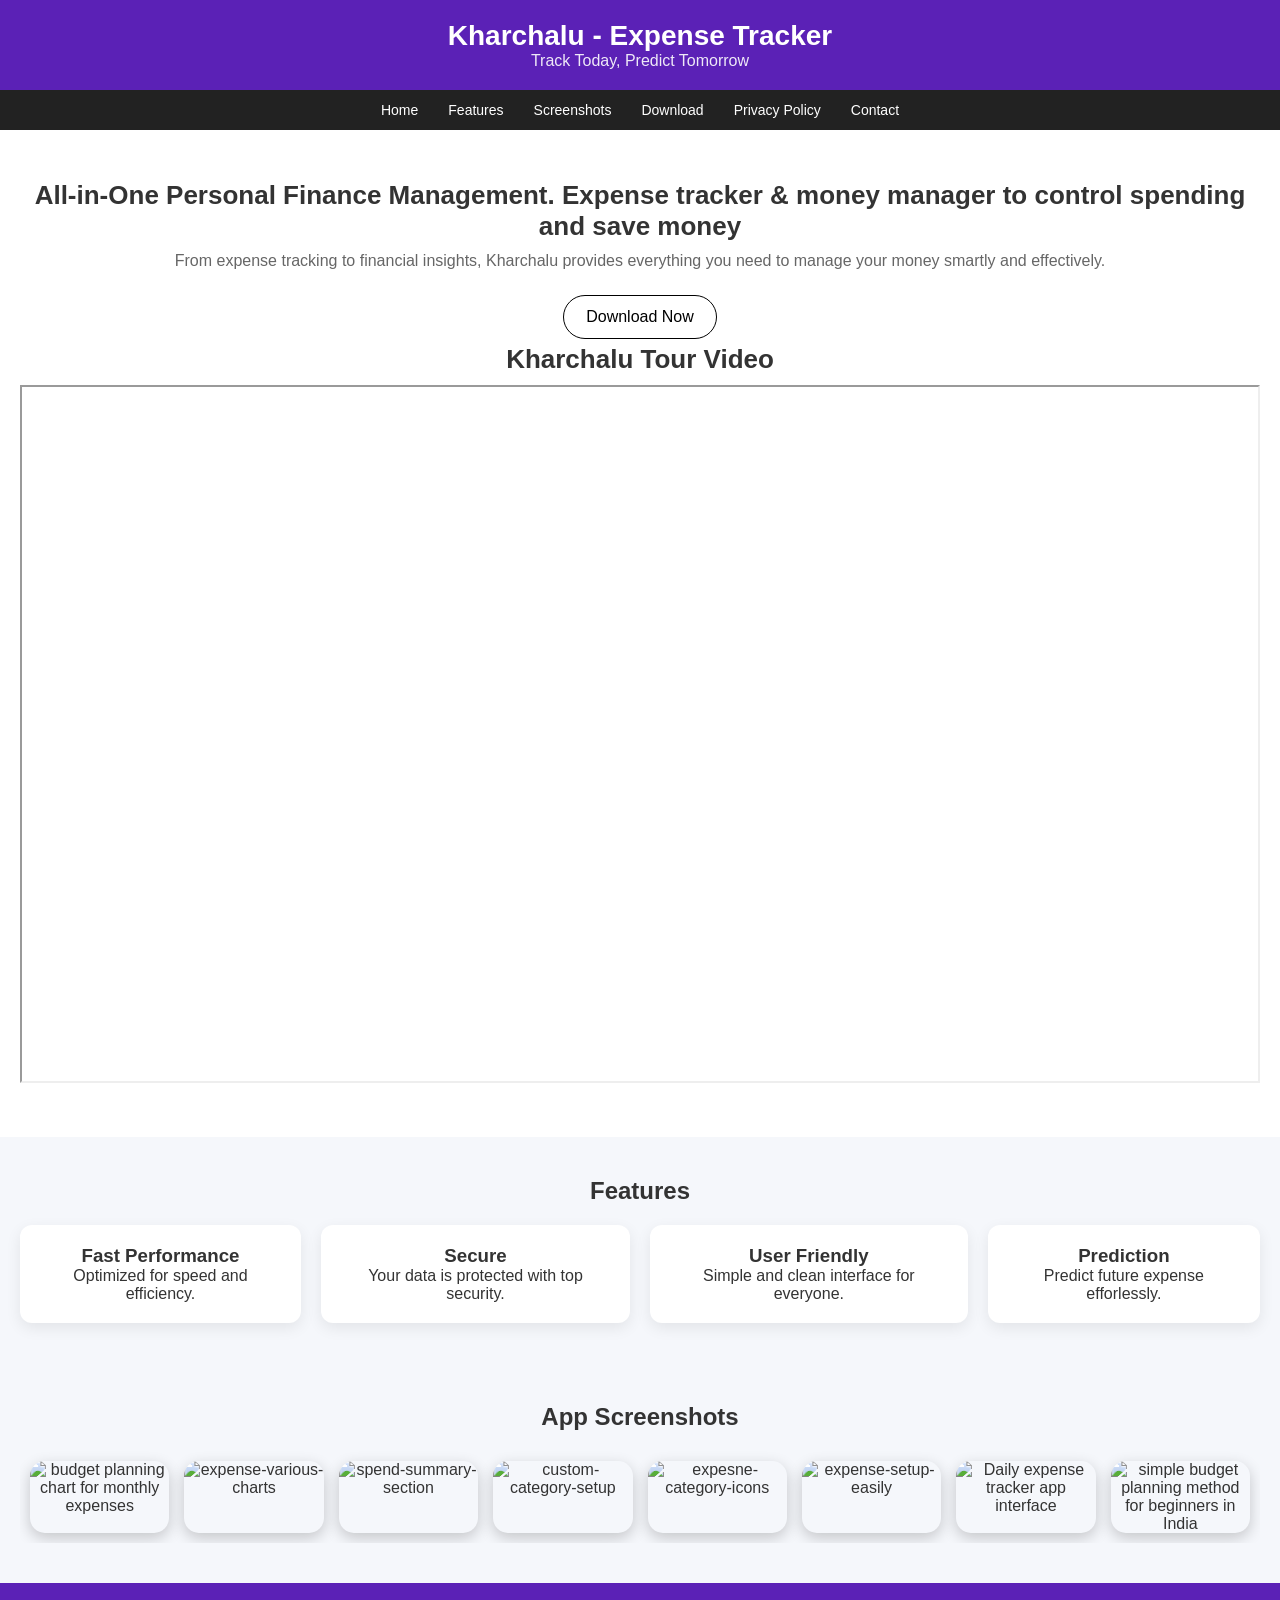
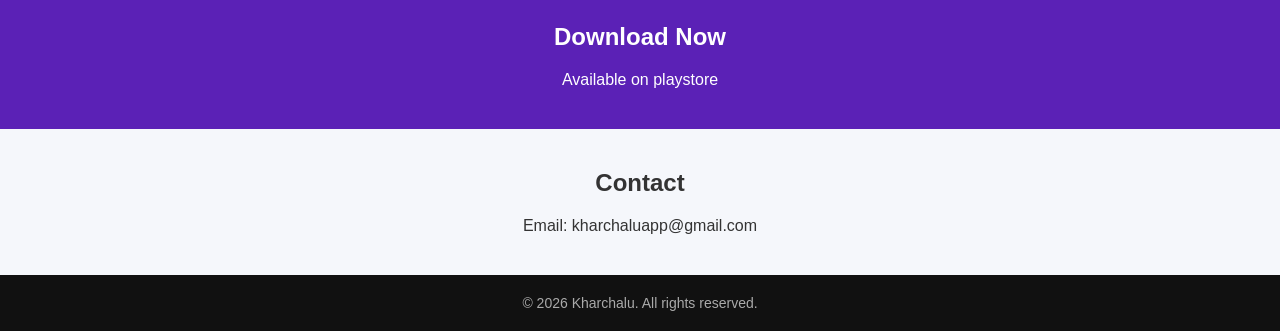
==== index.html @ febc39ee "Youtube video changed" ====
<!DOCTYPE html>
<html lang="en">
<head>
<meta charset="UTF-8">
<meta name="viewport" content="width=device-width, initial-scale=1.0">
<title>Kharchalu - Expense Tracker</title>
<link rel="canonical" href="https://www.kharchalu.com/" />
<base href="https://www.kharchalu.com/">
<link rel="icon" href="app-logo.png" type="image/png">
<meta name="keywords" content="expense tracker, kharchalu, smart expense intelligence, expense tracker, spending app, budgeting app, expense manager, best expense tracker app, money manager, ai expense tracker, income and expense tracker, simple expense tracker, expense tracker with charts, UPI expense tracker, money tracker, kharch, kharchalu, khatabook, student expense tracker, expense tracker free, best expense tracker, finance app, budget app free, money management app, daily spending app, Wallet, Money Manager, Spendee, smart expense tracker, Monefy, wallet app money manager, easy expense tracker, fast expense tracker, simple money manager, expense, money, my money, expense tracker with budget planner, money manager with bill reminder, expense tracker with savings goals, budget planner with expense tracker, expense tracker with export to excel, money tracker with graphs, expense tracker with categories and charts, Indian expense tracker, rupee expense tracker, money manager India, daily kharcha app, khata book expense tracker, udhar account app, हिसाब किताब app, खर्चा ट्रैकर, paisa track karne wala app, minimal expense tracker, lightweight expense tracker, no login expense tracker, expense tracker without ads, open source expense tracker, pocket money tracker, college expense tracker, household expense tracker, family budget planner, home expense manager, business expense tracker, work expense tracker, travel expense tracker, save money app, control spending app, stop overspending, financial planning app, smart budgeting app, money saving app, Track daily expenses, save money easily with charts & reports, budget planner, budget reports, budget charts, save money, expense note, expense daily records, expense tracking, kharcha book, kharcha game, kharcha, kharcha app, paisa, best expense tracker app in India, best expense calculator, best calculator, your personal expense calculator, expense calculator, kharchalu, Kharchalu - Expense Tracker">
<meta name="description" content="Kharchalu helps you track, analyze, and manage your daily expenses easily. Take control of your finances today. Expense Calculator: Kharchalu, Kharchalu - Expense Tracker. Expense tracker & money manager to control spending and save money">
<meta property="og:image" content="https://www.kharchalu.com/app-logo.png">
<style>
* {
    margin: 0;
    padding: 0;
    box-sizing: border-box;
}

body {
    font-family: 'Segoe UI', sans-serif;
    background: #f5f7fb;
    color: #333;
}

/* Header */
header {
    background: #5B21B6;
    color: white;
    padding: 20px;
    text-align: center;
}

header h1 {
    font-size: 28px;
}

header p {
    opacity: 0.9;
}

/* Navbar */
nav {
    display: flex;
    justify-content: center;
    background: #222;
    flex-wrap: wrap;
}

nav a {
    color: white;
    padding: 12px 15px;
    text-decoration: none;
    font-size: 14px;
}

nav a:hover {
    background: #444;
}

/* Hero */
.hero {
    text-align: center;
    padding: 50px 20px;
    background: white;
}

.hero h2 {
    font-size: 26px;
    margin-bottom: 10px;
}

.hero p {
    color: #666;
    margin-bottom: 20px;
}

/* Buttons */
.btn {
    display: inline-block;
    padding: 12px 22px;
    margin: 5px;
    border-radius: 30px;
    text-decoration: none;
    color: black;
    background: transparent;
    border: 1.5px solid black;
    transition: 0.3s;
}

.btn:hover {
    background: aliceblue;
}

/* Sections */
.section {
    padding: 40px 20px;
    text-align: center;
}

.section h2 {
    margin-bottom: 20px;
}

/* Features */
.features {
    display: flex;
    flex-direction: column;
    gap: 20px;
}

.card {
    background: white;
    padding: 20px;
    border-radius: 12px;
    box-shadow: 0 5px 15px rgba(0,0,0,0.08);
}

/* Screenshots */
.screenshots {
    display: flex;
    gap: 15px;
    overflow-x: auto;
    padding: 10px;
}

.screenshots img {
    width: 220px;
    border-radius: 15px;
    box-shadow: 0 5px 15px rgba(0,0,0,0.2);
    transition: 0.3s;
}

.screenshots img:hover {
    transform: scale(1.05);
}

/* Download */
.download {
    background: #5B21B6;
    color: white;
}

/* Footer */
footer {
    background: #111;
    color: #aaa;
    text-align: center;
    padding: 20px;
    font-size: 14px;
}

/* Desktop */
@media(min-width: 768px) {
    .features {
        flex-direction: row;
    }
}
.video-container {
  position: relative;
  width: 100%;
  max-width: 100%;
  padding-bottom: 56.25%; /* 16:9 ratio */
  height: 0;
}

.video-container iframe {
  position: absolute;
  top: 0;
  left: 0;
  width: 100%;
  height: 100%;
  border: 0;
}
</style>
<script type="application/ld+json">
{
  "@context": "https://schema.org",
  "@type": "Person",
  "name": "Akriti Mishra",
  "url": "https://www.kharchalu.com",
  "logo": "https://www.kharchalu.com/app-logo.png"
}
</script>
<script type="application/ld+json">
{
  "@context": "https://schema.org",
  "@type": "VideoObject",
  "name": "How to Save Money Fast | Kharchalu App Guide",
  "description": "Learn how to manage your expenses and save money using Kharchalu app.",
  "thumbnailUrl": "https://i9.ytimg.com/vi_webp/_-TFZR-sWYk/mqdefault.webp?v=69c50e07&sqp=CLTf3s4G&rs=AOn4CLBvzkzIb4UHjovWVKwNW0ad9ydotA",
  "uploadDate": "2026-04-01",
  "contentUrl": "https://www.youtube.com/watch?v=_-TFZR-sWYk",
  "embedUrl": "https://www.youtube.com/embed/_-TFZR-sWYk"
}
</script>
</head>

<body>

<header>
    <h1>Kharchalu - Expense Tracker</h1>
    <p>Track Today, Predict Tomorrow</p>
</header>

<nav>
    <a href="https://www.kharchalu.com/#home">Home</a>
    <a href="https://www.kharchalu.com/#features">Features</a>
    <a href="https://www.kharchalu.com/#screenshots">Screenshots</a>
    <a href="https://play.google.com/store/search?q=io.com.kharchalu&c=apps&hl=en_IN">Download</a>
    <a href="https://www.kharchalu.com/privacy-policy">Privacy Policy</a>
    <a href="https://www.kharchalu.com/#contact">Contact</a>
</nav>

<section class="hero" id="home">
    <h2>All-in-One Personal Finance Management. Expense tracker & money manager to control spending and save money</h2>
    <p>From expense tracking to financial insights, Kharchalu provides everything you need to manage your money smartly and effectively.</p>
    <a href="https://play.google.com/store/search?q=io.com.kharchalu&c=apps&hl=en_IN" class="btn">Download Now</a>
    <h2>Kharchalu Tour Video </h2>
    <iframe loading="lazy" style="width:100%; aspect-ratio:16/9;"
    src="https://www.youtube.com/embed/BgpAO926vms"
    title="Save Money Fast | Expense Tracker App"
    allowfullscreen></iframe>
</section>

<section class="section" id="features">
    <h2>Features</h2>
    <div class="features">
        <div class="card">
            <h3>Fast Performance</h3>
            <p>Optimized for speed and efficiency.</p>
        </div>
        <div class="card">
            <h3>Secure</h3>
            <p>Your data is protected with top security.</p>
        </div>
        <div class="card">
            <h3>User Friendly</h3>
            <p>Simple and clean interface for everyone.</p>
        </div>
         <div class="card">
            <h3>Prediction</h3>
            <p>Predict future expense efforlessly.</p>
        </div>
    </div>
</section>

<section class="section" id="screenshots">
    <h2>App Screenshots</h2>
    <div class="screenshots">
        <img src="budget-planning-chart-for-monthly-expenses.png" alt="budget planning chart for monthly expenses">
        <img src="expense-various-charts.png" alt="expense-various-charts">
        <img src="spend-summary-section.png" alt="spend-summary-section">
        <img src="custom-category-setup.png" alt="custom-category-setup">
        <img src="expesne-category-icons.png" alt="expesne-category-icons">
        <img src="expense-setup-easily.png" alt="expense-setup-easily">
        <img src="Daily-expense-tracker-app-interface.png" alt="Daily expense tracker app interface">
        <img src="simple-budget-planning-method-for-beginners-in-India.png" alt="simple budget planning method for beginners in India">
    </div>
</section>
<section class="section download" id="download">
    <h2>Download Now</h2>
    <p>Available on playstore</p>
    
</section>

<section class="section" id="contact">
    <h2>Contact</h2>
    <p>Email: kharchaluapp@gmail.com</p>
</section>

<footer>
    <p>© 2026 Kharchalu. All rights reserved.</p>
</footer>

</body>
</html>
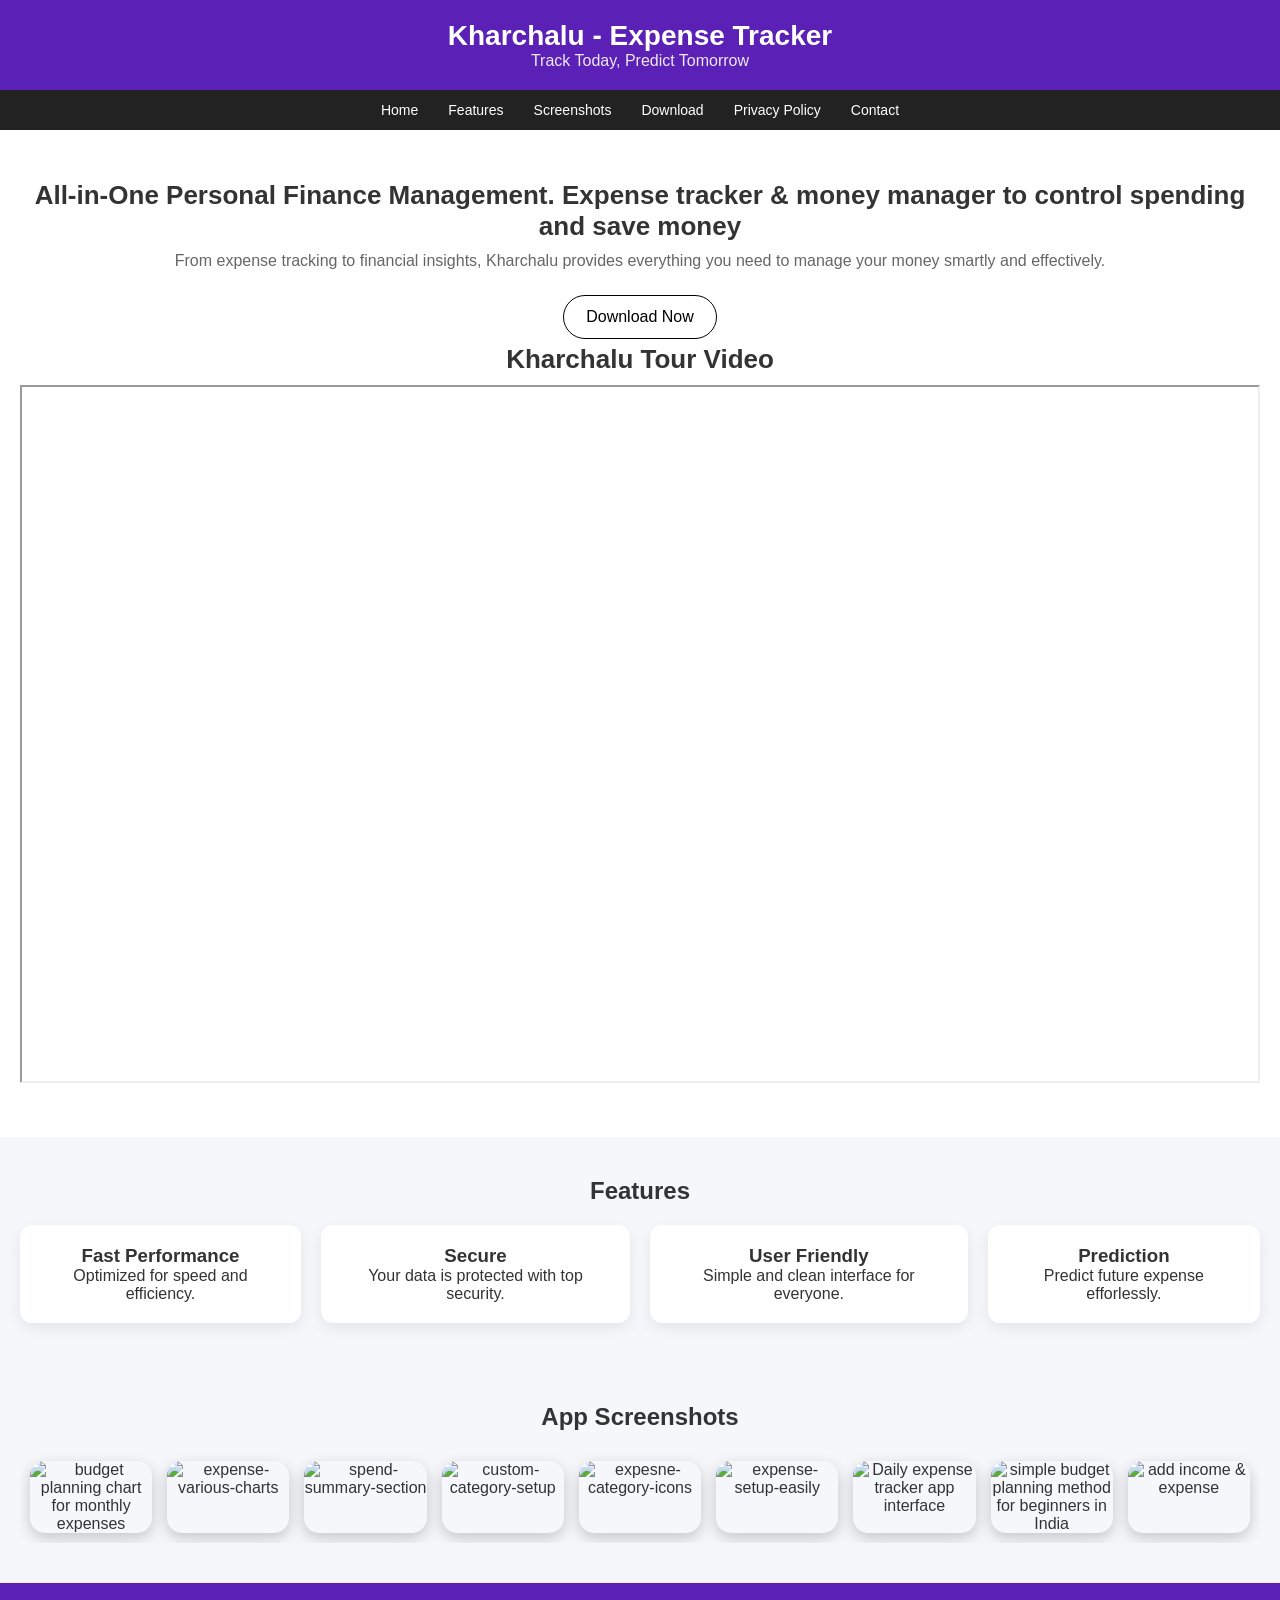
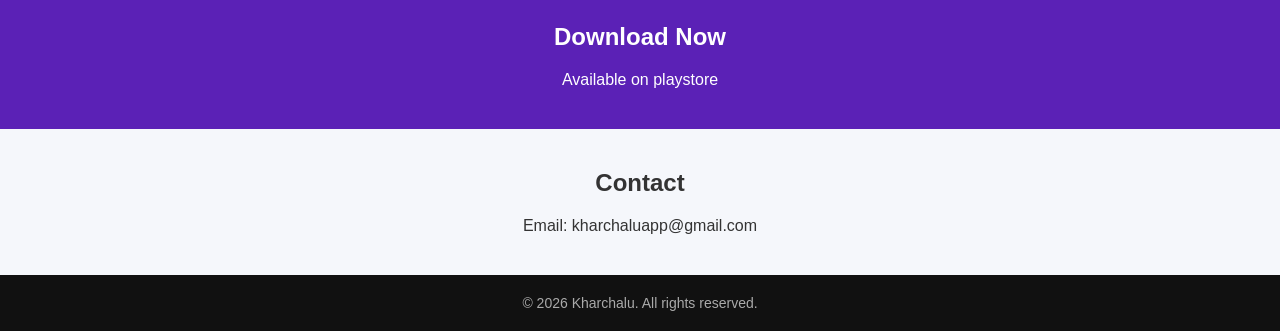
==== commit 547200b4: "Add files via upload" ====
--- a/index.html
+++ b/index.html
@@ -218,7 +218,7 @@
     <a href="https://play.google.com/store/search?q=io.com.kharchalu&c=apps&hl=en_IN" class="btn">Download Now</a>
     <h2>Kharchalu Tour Video </h2>
     <iframe loading="lazy" style="width:100%; aspect-ratio:16/9;"
-    src="https://www.youtube.com/embed/BgpAO926vms"
+    src="https://www.youtube.com/embed/_-TFZR-sWYk"
     title="Save Money Fast | Expense Tracker App"
     allowfullscreen></iframe>
 </section>
@@ -248,14 +248,15 @@
 <section class="section" id="screenshots">
     <h2>App Screenshots</h2>
     <div class="screenshots">
-        <img src="budget-planning-chart-for-monthly-expenses.png" alt="budget planning chart for monthly expenses">
-        <img src="expense-various-charts.png" alt="expense-various-charts">
-        <img src="spend-summary-section.png" alt="spend-summary-section">
-        <img src="custom-category-setup.png" alt="custom-category-setup">
-        <img src="expesne-category-icons.png" alt="expesne-category-icons">
-        <img src="expense-setup-easily.png" alt="expense-setup-easily">
-        <img src="Daily-expense-tracker-app-interface.png" alt="Daily expense tracker app interface">
-        <img src="simple-budget-planning-method-for-beginners-in-India.png" alt="simple budget planning method for beginners in India">
+        <img src="images/budget-planning-chart-for-monthly-expenses.png" alt="budget planning chart for monthly expenses">
+        <img src="images/expense-various-charts.png" alt="expense-various-charts">
+        <img src="images/spend-summary-section.png" alt="spend-summary-section">
+        <img src="images/custom-category-setup.png" alt="custom-category-setup">
+        <img src="images/expesne-category-icons.png" alt="expesne-category-icons">
+        <img src="images/expense-setup-easily.png" alt="expense-setup-easily">
+        <img src="images/Daily-expense-tracker-app-interface.png" alt="Daily expense tracker app interface">
+        <img src="images/simple-budget-planning-method-for-beginners-in-India.png" alt="simple budget planning method for beginners in India">
+        <img src="images/add income & expense.png" alt="add income & expense">
     </div>
 </section>
 <section class="section download" id="download">
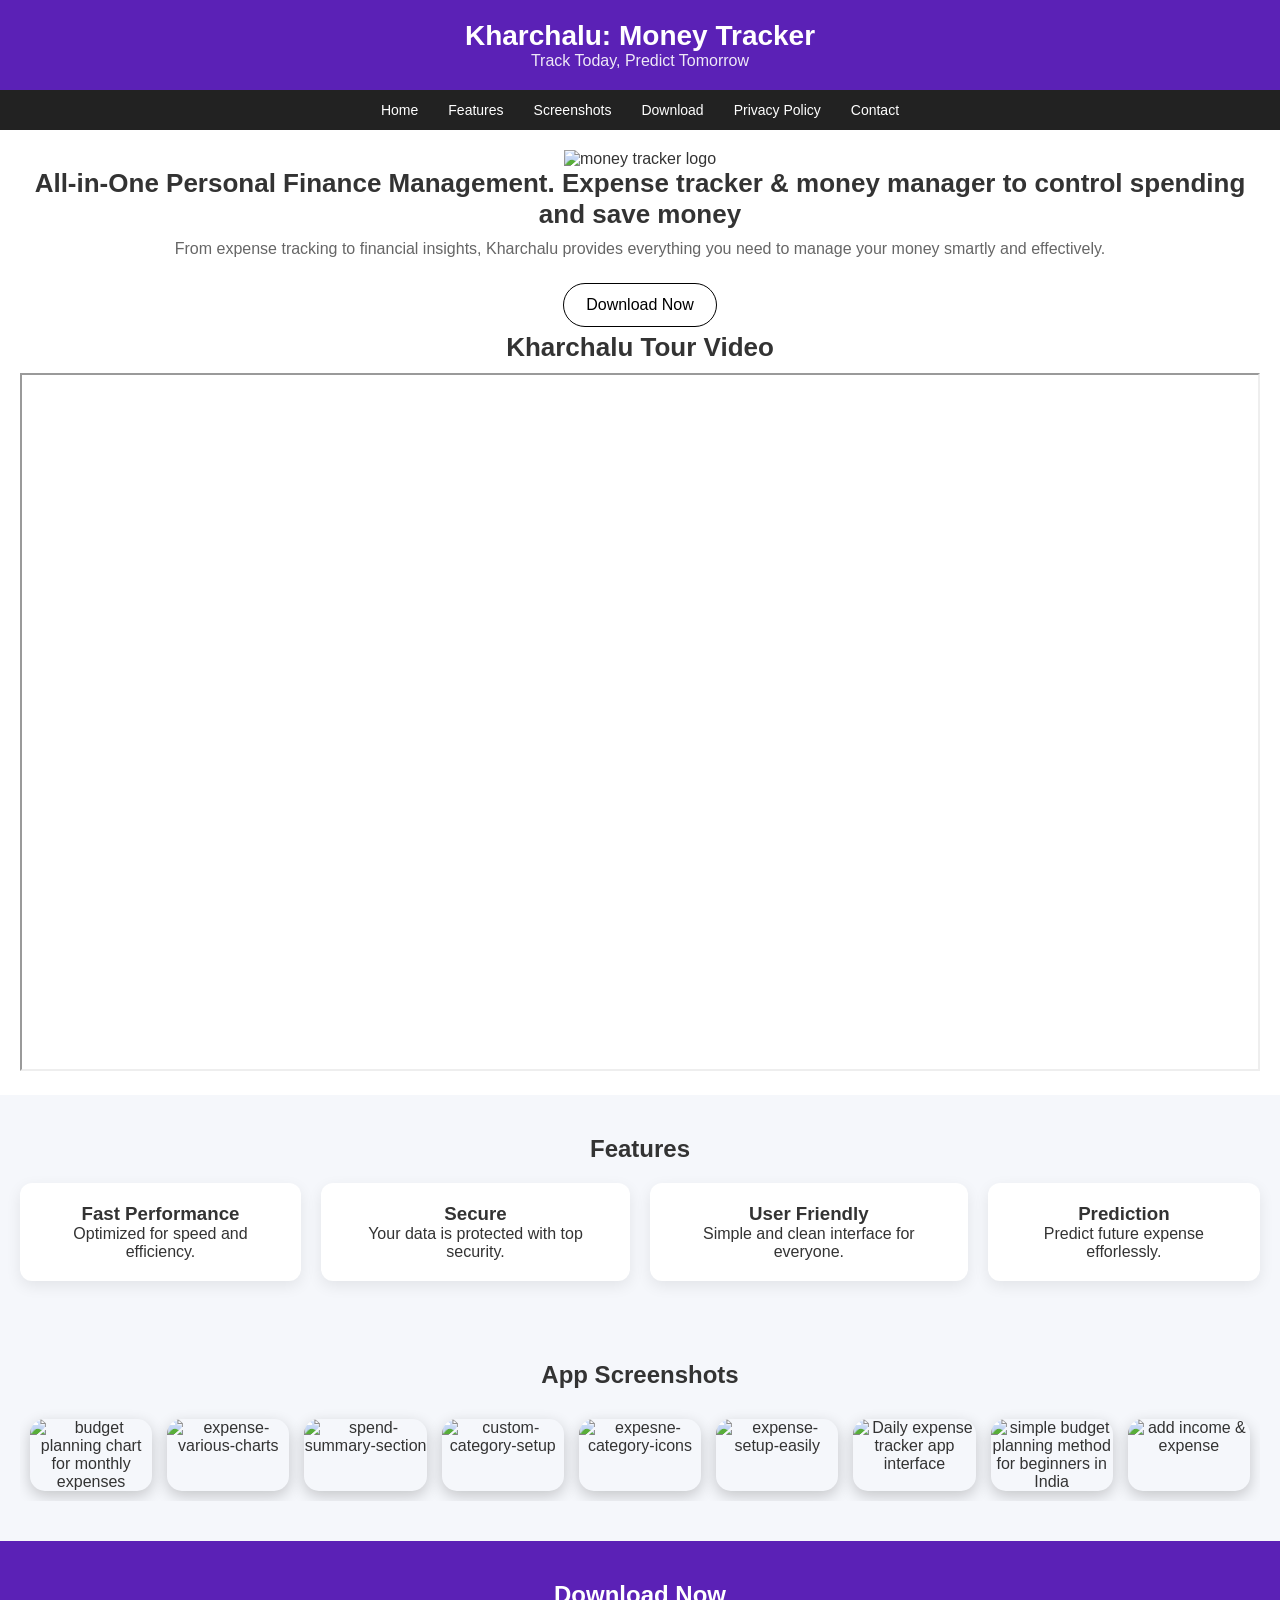
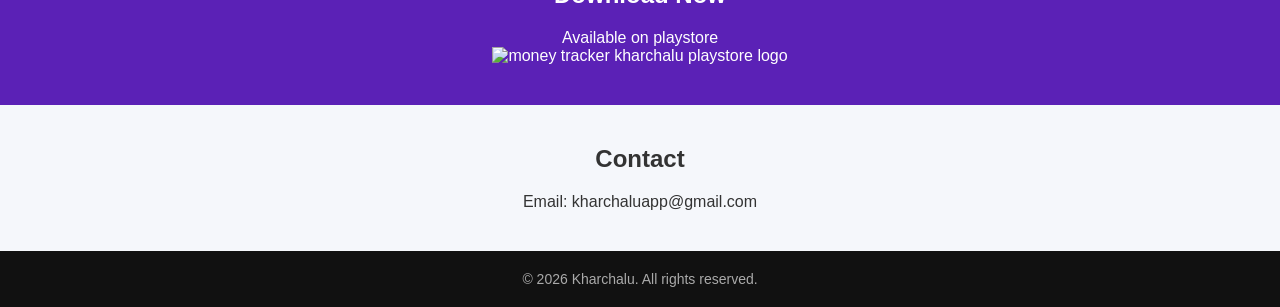
==== commit ed5ede56: "Add files via upload" ====
--- a/index.html
+++ b/index.html
@@ -6,7 +6,7 @@
 <title>Kharchalu - Expense Tracker</title>
 <link rel="canonical" href="https://www.kharchalu.com/" />
 <base href="https://www.kharchalu.com/">
-<link rel="icon" href="app-logo.png" type="image/png">
+<link rel="icon" href="images/logo.png" type="image/png">
 <meta name="keywords" content="expense tracker, kharchalu, smart expense intelligence, expense tracker, spending app, budgeting app, expense manager, best expense tracker app, money manager, ai expense tracker, income and expense tracker, simple expense tracker, expense tracker with charts, UPI expense tracker, money tracker, kharch, kharchalu, khatabook, student expense tracker, expense tracker free, best expense tracker, finance app, budget app free, money management app, daily spending app, Wallet, Money Manager, Spendee, smart expense tracker, Monefy, wallet app money manager, easy expense tracker, fast expense tracker, simple money manager, expense, money, my money, expense tracker with budget planner, money manager with bill reminder, expense tracker with savings goals, budget planner with expense tracker, expense tracker with export to excel, money tracker with graphs, expense tracker with categories and charts, Indian expense tracker, rupee expense tracker, money manager India, daily kharcha app, khata book expense tracker, udhar account app, हिसाब किताब app, खर्चा ट्रैकर, paisa track karne wala app, minimal expense tracker, lightweight expense tracker, no login expense tracker, expense tracker without ads, open source expense tracker, pocket money tracker, college expense tracker, household expense tracker, family budget planner, home expense manager, business expense tracker, work expense tracker, travel expense tracker, save money app, control spending app, stop overspending, financial planning app, smart budgeting app, money saving app, Track daily expenses, save money easily with charts & reports, budget planner, budget reports, budget charts, save money, expense note, expense daily records, expense tracking, kharcha book, kharcha game, kharcha, kharcha app, paisa, best expense tracker app in India, best expense calculator, best calculator, your personal expense calculator, expense calculator, kharchalu, Kharchalu - Expense Tracker">
 <meta name="description" content="Kharchalu helps you track, analyze, and manage your daily expenses easily. Take control of your finances today. Expense Calculator: Kharchalu, Kharchalu - Expense Tracker. Expense tracker & money manager to control spending and save money">
 <meta property="og:image" content="https://www.kharchalu.com/app-logo.png">
@@ -61,7 +61,7 @@
 /* Hero */
 .hero {
     text-align: center;
-    padding: 50px 20px;
+    padding: 20px 20px;
     background: white;
 }
 
@@ -179,7 +179,7 @@
   "@type": "Person",
   "name": "Akriti Mishra",
   "url": "https://www.kharchalu.com",
-  "logo": "https://www.kharchalu.com/app-logo.png"
+  "logo": "https://www.kharchalu.com/logo.png"
 }
 </script>
 <script type="application/ld+json">
@@ -199,7 +199,7 @@
 <body>
 
 <header>
-    <h1>Kharchalu - Expense Tracker</h1>
+    <h1>Kharchalu: Money Tracker</h1>
     <p>Track Today, Predict Tomorrow</p>
 </header>
 
@@ -213,6 +213,7 @@
 </nav>
 
 <section class="hero" id="home">
+    <img src="/images/logo.png" style="width:214px; max-width:100%; height:auto;" alt="money tracker logo">
     <h2>All-in-One Personal Finance Management. Expense tracker & money manager to control spending and save money</h2>
     <p>From expense tracking to financial insights, Kharchalu provides everything you need to manage your money smartly and effectively.</p>
     <a href="https://play.google.com/store/search?q=io.com.kharchalu&c=apps&hl=en_IN" class="btn">Download Now</a>
@@ -262,7 +263,7 @@
 <section class="section download" id="download">
     <h2>Download Now</h2>
     <p>Available on playstore</p>
-    
+    <img src="/images/money tracker kharchalu playstore logo" alt="money tracker kharchalu playstore logo">
 </section>
 
 <section class="section" id="contact">
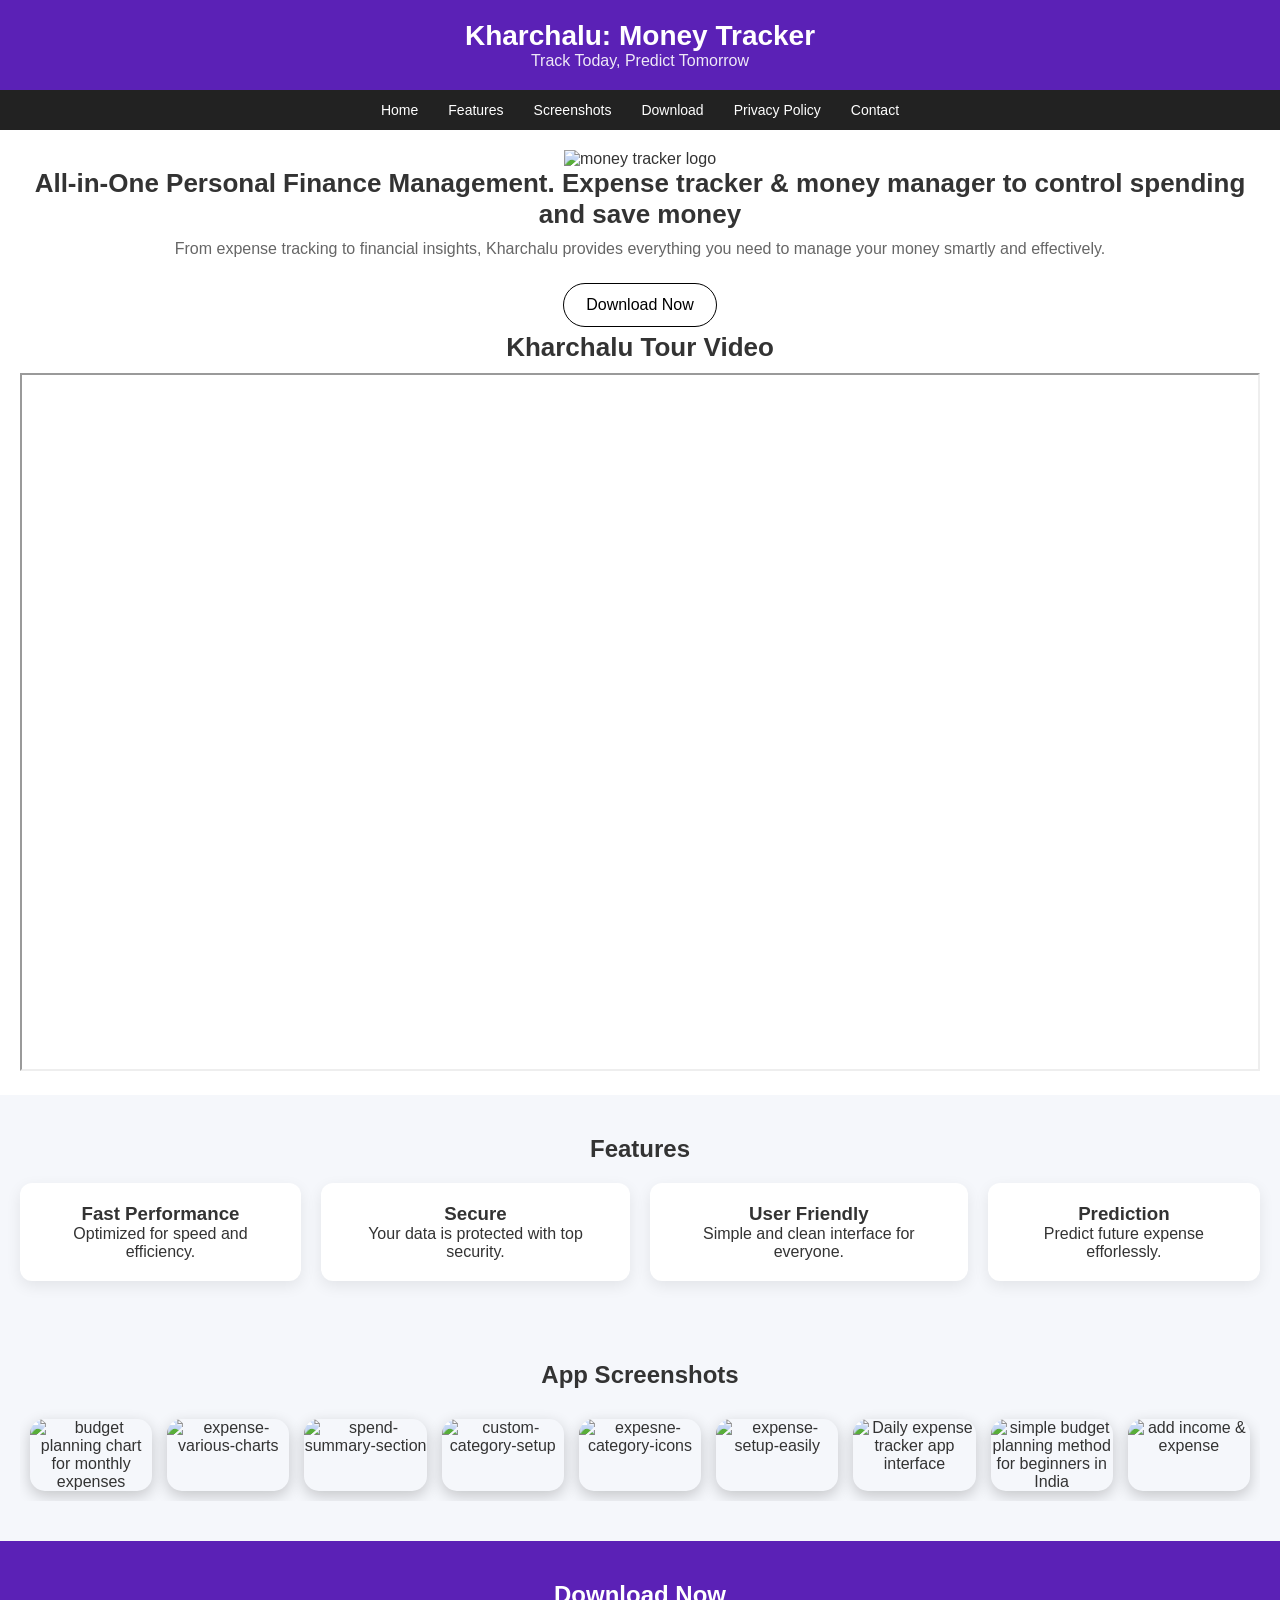
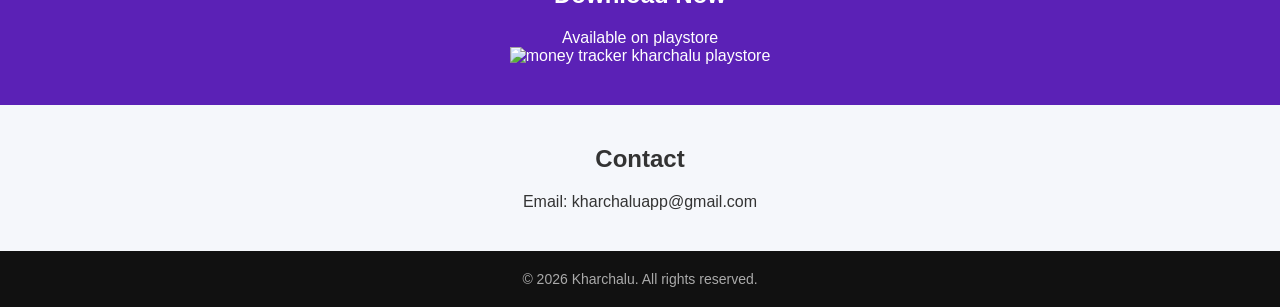
==== commit 090c14c8: "Add files via upload" ====
--- a/index.html
+++ b/index.html
@@ -263,7 +263,7 @@
 <section class="section download" id="download">
     <h2>Download Now</h2>
     <p>Available on playstore</p>
-    <img src="/images/money tracker kharchalu playstore logo" alt="money tracker kharchalu playstore logo">
+    <img src="/images/money_tracker_kharchalu_playstore.png" alt="money tracker kharchalu playstore">
 </section>
 
 <section class="section" id="contact">
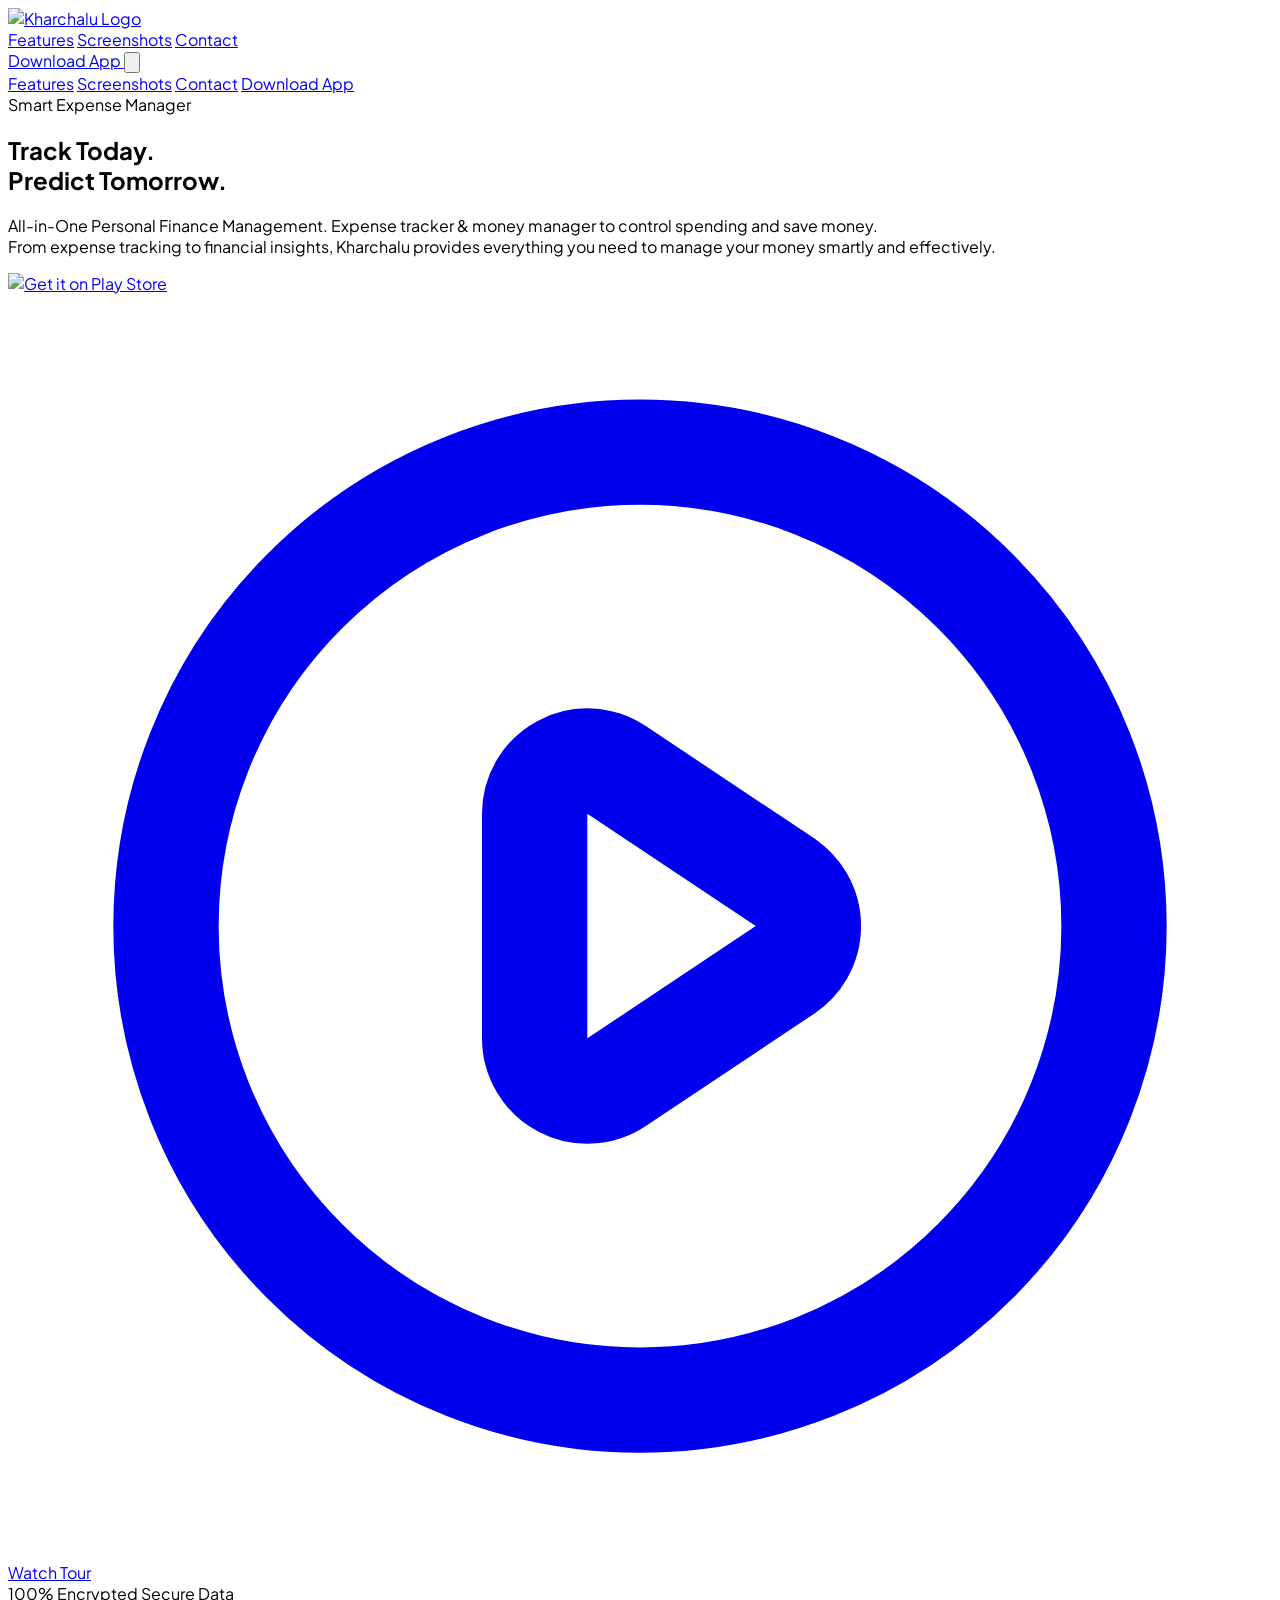
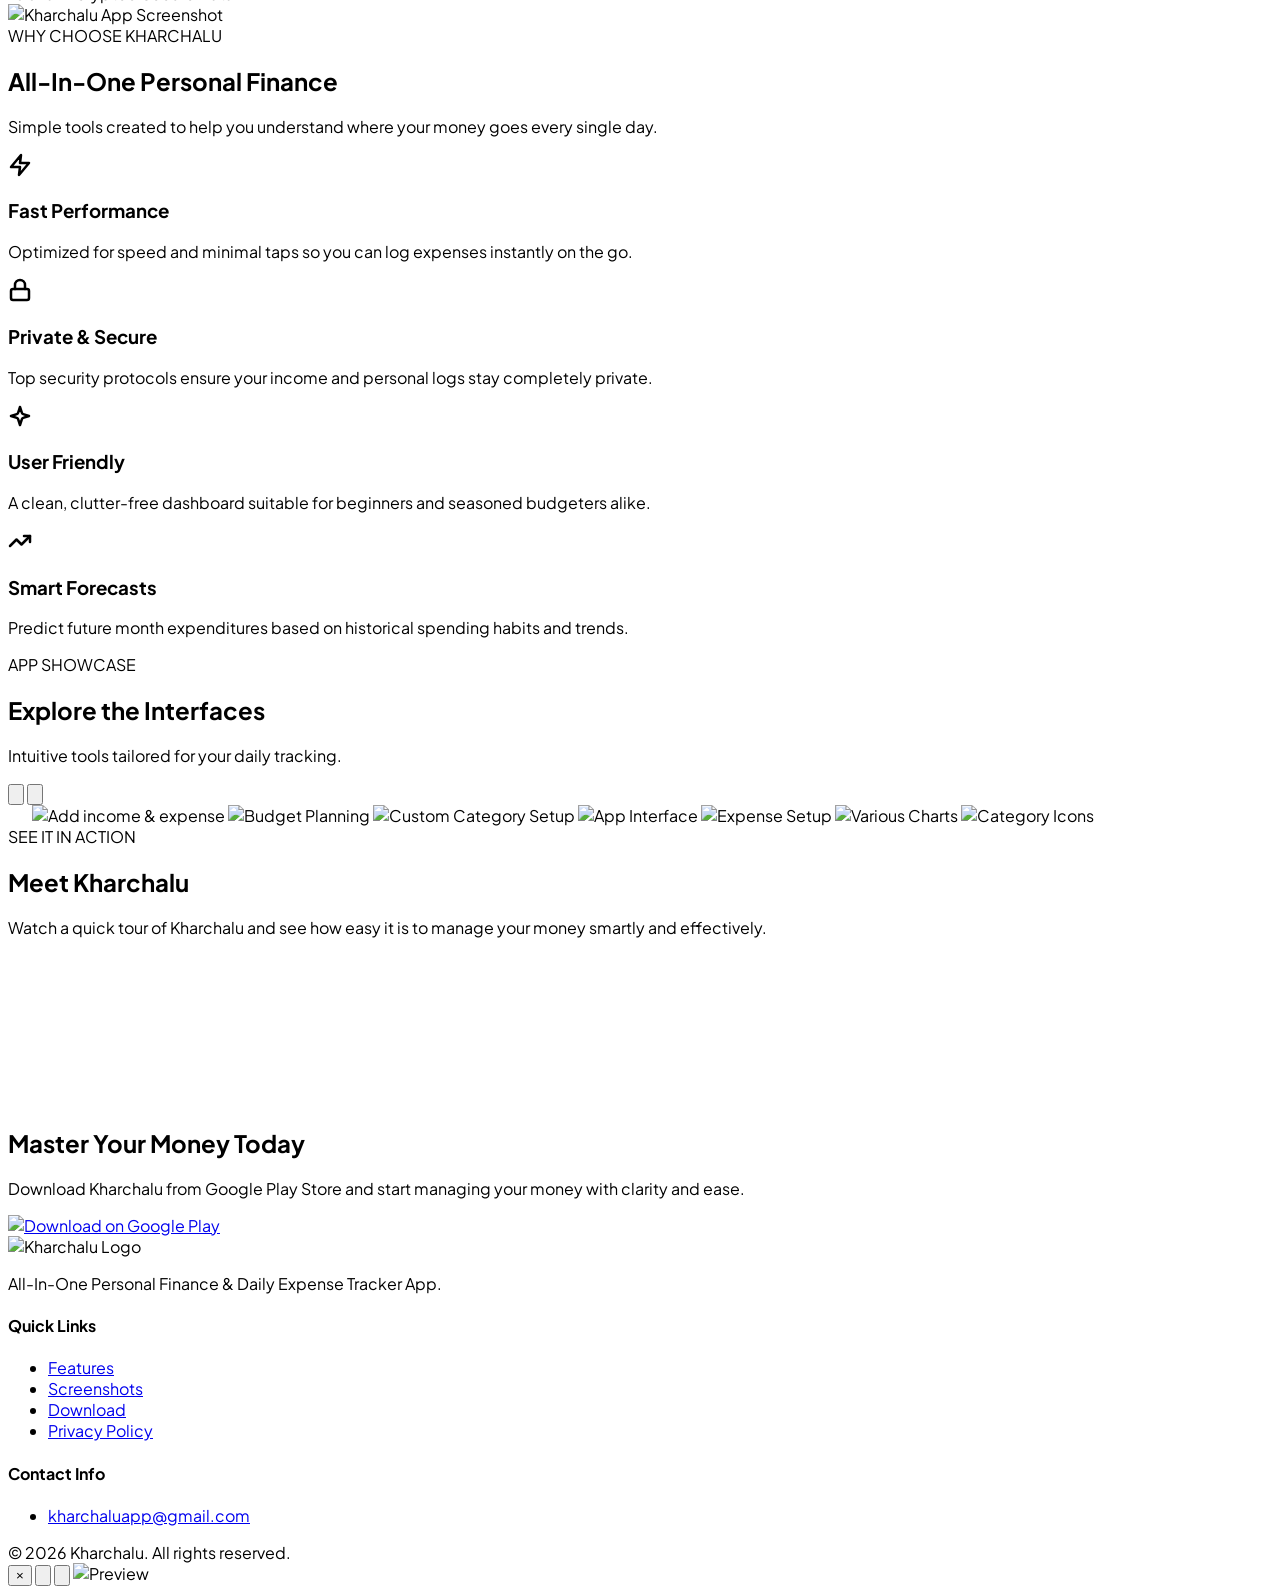
==== commit 3b8e30ae: "website updated" ====
--- a/index.html
+++ b/index.html
@@ -1,279 +1,566 @@
 <!DOCTYPE html>
-<html lang="en">
+<html lang="en" class="scroll-smooth">
+
 <head>
-<meta charset="UTF-8">
-<meta name="viewport" content="width=device-width, initial-scale=1.0">
-<title>Kharchalu - Expense Tracker</title>
-<link rel="canonical" href="https://www.kharchalu.com/" />
-<base href="https://www.kharchalu.com/">
-<link rel="icon" href="images/logo.png" type="image/png">
-<meta name="keywords" content="expense tracker, kharchalu, smart expense intelligence, expense tracker, spending app, budgeting app, expense manager, best expense tracker app, money manager, ai expense tracker, income and expense tracker, simple expense tracker, expense tracker with charts, UPI expense tracker, money tracker, kharch, kharchalu, khatabook, student expense tracker, expense tracker free, best expense tracker, finance app, budget app free, money management app, daily spending app, Wallet, Money Manager, Spendee, smart expense tracker, Monefy, wallet app money manager, easy expense tracker, fast expense tracker, simple money manager, expense, money, my money, expense tracker with budget planner, money manager with bill reminder, expense tracker with savings goals, budget planner with expense tracker, expense tracker with export to excel, money tracker with graphs, expense tracker with categories and charts, Indian expense tracker, rupee expense tracker, money manager India, daily kharcha app, khata book expense tracker, udhar account app, हिसाब किताब app, खर्चा ट्रैकर, paisa track karne wala app, minimal expense tracker, lightweight expense tracker, no login expense tracker, expense tracker without ads, open source expense tracker, pocket money tracker, college expense tracker, household expense tracker, family budget planner, home expense manager, business expense tracker, work expense tracker, travel expense tracker, save money app, control spending app, stop overspending, financial planning app, smart budgeting app, money saving app, Track daily expenses, save money easily with charts & reports, budget planner, budget reports, budget charts, save money, expense note, expense daily records, expense tracking, kharcha book, kharcha game, kharcha, kharcha app, paisa, best expense tracker app in India, best expense calculator, best calculator, your personal expense calculator, expense calculator, kharchalu, Kharchalu - Expense Tracker">
-<meta name="description" content="Kharchalu helps you track, analyze, and manage your daily expenses easily. Take control of your finances today. Expense Calculator: Kharchalu, Kharchalu - Expense Tracker. Expense tracker & money manager to control spending and save money">
-<meta property="og:image" content="https://www.kharchalu.com/app-logo.png">
-<style>
-* {
-    margin: 0;
-    padding: 0;
-    box-sizing: border-box;
-}
-
-body {
-    font-family: 'Segoe UI', sans-serif;
-    background: #f5f7fb;
-    color: #333;
-}
-
-/* Header */
-header {
-    background: #5B21B6;
-    color: white;
-    padding: 20px;
-    text-align: center;
-}
-
-header h1 {
-    font-size: 28px;
-}
-
-header p {
-    opacity: 0.9;
-}
-
-/* Navbar */
-nav {
-    display: flex;
-    justify-content: center;
-    background: #222;
-    flex-wrap: wrap;
-}
-
-nav a {
-    color: white;
-    padding: 12px 15px;
-    text-decoration: none;
-    font-size: 14px;
-}
-
-nav a:hover {
-    background: #444;
-}
-
-/* Hero */
-.hero {
-    text-align: center;
-    padding: 20px 20px;
-    background: white;
-}
-
-.hero h2 {
-    font-size: 26px;
-    margin-bottom: 10px;
-}
-
-.hero p {
-    color: #666;
-    margin-bottom: 20px;
-}
-
-/* Buttons */
-.btn {
-    display: inline-block;
-    padding: 12px 22px;
-    margin: 5px;
-    border-radius: 30px;
-    text-decoration: none;
-    color: black;
-    background: transparent;
-    border: 1.5px solid black;
-    transition: 0.3s;
-}
-
-.btn:hover {
-    background: aliceblue;
-}
-
-/* Sections */
-.section {
-    padding: 40px 20px;
-    text-align: center;
-}
-
-.section h2 {
-    margin-bottom: 20px;
-}
-
-/* Features */
-.features {
-    display: flex;
-    flex-direction: column;
-    gap: 20px;
-}
-
-.card {
-    background: white;
-    padding: 20px;
-    border-radius: 12px;
-    box-shadow: 0 5px 15px rgba(0,0,0,0.08);
-}
-
-/* Screenshots */
-.screenshots {
-    display: flex;
-    gap: 15px;
-    overflow-x: auto;
-    padding: 10px;
-}
-
-.screenshots img {
-    width: 220px;
-    border-radius: 15px;
-    box-shadow: 0 5px 15px rgba(0,0,0,0.2);
-    transition: 0.3s;
-}
-
-.screenshots img:hover {
-    transform: scale(1.05);
-}
-
-/* Download */
-.download {
-    background: #5B21B6;
-    color: white;
-}
-
-/* Footer */
-footer {
-    background: #111;
-    color: #aaa;
-    text-align: center;
-    padding: 20px;
-    font-size: 14px;
-}
-
-/* Desktop */
-@media(min-width: 768px) {
-    .features {
-        flex-direction: row;
-    }
-}
-.video-container {
-  position: relative;
-  width: 100%;
-  max-width: 100%;
-  padding-bottom: 56.25%; /* 16:9 ratio */
-  height: 0;
-}
-
-.video-container iframe {
-  position: absolute;
-  top: 0;
-  left: 0;
-  width: 100%;
-  height: 100%;
-  border: 0;
-}
-</style>
-<script type="application/ld+json">
-{
-  "@context": "https://schema.org",
-  "@type": "Person",
-  "name": "Akriti Mishra",
-  "url": "https://www.kharchalu.com",
-  "logo": "https://www.kharchalu.com/logo.png"
-}
-</script>
-<script type="application/ld+json">
-{
-  "@context": "https://schema.org",
-  "@type": "VideoObject",
-  "name": "How to Save Money Fast | Kharchalu App Guide",
-  "description": "Learn how to manage your expenses and save money using Kharchalu app.",
-  "thumbnailUrl": "https://i9.ytimg.com/vi_webp/_-TFZR-sWYk/mqdefault.webp?v=69c50e07&sqp=CLTf3s4G&rs=AOn4CLBvzkzIb4UHjovWVKwNW0ad9ydotA",
-  "uploadDate": "2026-04-01",
-  "contentUrl": "https://www.youtube.com/watch?v=_-TFZR-sWYk",
-  "embedUrl": "https://www.youtube.com/embed/_-TFZR-sWYk"
-}
-</script>
+    <meta charset="UTF-8">
+    <meta name="viewport" content="width=device-width, initial-scale=1.0, maximum-scale=5.0">
+
+    <!-- Primary Meta Tags -->
+    <title>Kharchalu - Best Daily Expense Tracker & Personal Finance Manager</title>
+    <meta name="title" content="Kharchalu - Best Daily Expense Tracker & Personal Finance Manager">
+    <meta name="description"
+        content="All-in-One Personal Finance Management app. Kharchalu is an expense tracker & money manager to control spending, optimize savings, and foresee future monthly budgets effortlessly.">
+    <meta name="keywords"
+        content="expense tracker, money manager, personal finance, budget planner, savings tracker, daily expenses, financial insights, Kharchalu app">
+    <meta name="author" content="Kharchalu">
+    <meta name="robots" content="index, follow">
+    <link rel="canonical" href="https://www.kharchalu.com/">
+
+    <!-- Favicon -->
+    <link rel="icon" type="image/png" href="logo.png">
+
+    <!-- Open Graph / Facebook -->
+    <meta property="og:type" content="website">
+    <meta property="og:url" content="https://www.kharchalu.com/">
+    <meta property="og:title" content="Kharchalu - Best Daily Expense Tracker & Personal Finance Manager">
+    <meta property="og:description"
+        content="All-in-One Personal Finance Management app. Kharchalu is an expense tracker & money manager to control spending, optimize savings, and foresee future monthly budgets effortlessly.">
+    <meta property="og:image" content="https://www.kharchalu.com/srs-app.png">
+
+    <!-- Twitter -->
+    <meta property="twitter:card" content="summary_large_image">
+    <meta property="twitter:url" content="https://www.kharchalu.com/">
+    <meta property="twitter:title" content="Kharchalu - Best Daily Expense Tracker & Personal Finance Manager">
+    <meta property="twitter:description"
+        content="All-in-One Personal Finance Management app. Kharchalu is an expense tracker & money manager to control spending, optimize savings, and foresee future monthly budgets effortlessly.">
+    <meta property="twitter:image" content="https://www.kharchalu.com/srs-app.png">
+
+    <!-- Theme Color -->
+    <meta name="theme-color" content="#e05243">
+    <!-- Tailwind CSS CDN -->
+    <script src="https://cdn.tailwindcss.com"></script>
+    <script>
+        tailwind.config = {
+            theme: {
+                extend: {
+                    colors: {
+                        brand: {
+                            50: '#fff5f4',
+                            100: '#ffe8e5',
+                            200: '#ffd6d1',
+                            500: '#e05243', // Logo Primary Coral Red
+                            600: '#cc3f30',
+                            700: '#aa2f22',
+                            900: '#4a120c',
+                        }
+                    }
+                }
+            }
+        }
+    </script>
+    <!-- Google Fonts -->
+    <link href="https://fonts.googleapis.com/css2?family=Plus+Jakarta+Sans:wght@400;500;600;700;800&display=swap"
+        rel="stylesheet">
+    <style>
+        body {
+            font-family: 'Plus Jakarta Sans', sans-serif;
+        }
+
+        .hide-scrollbar::-webkit-scrollbar {
+            display: none;
+        }
+
+        .hide-scrollbar {
+            -ms-overflow-style: none;
+            scrollbar-width: none;
+        }
+    </style>
 </head>
 
-<body>
-
-<header>
-    <h1>Kharchalu: Money Tracker</h1>
-    <p>Track Today, Predict Tomorrow</p>
-</header>
-
-<nav>
-    <a href="https://www.kharchalu.com/#home">Home</a>
-    <a href="https://www.kharchalu.com/#features">Features</a>
-    <a href="https://www.kharchalu.com/#screenshots">Screenshots</a>
-    <a href="https://play.google.com/store/search?q=io.com.kharchalu&c=apps&hl=en_IN">Download</a>
-    <a href="https://www.kharchalu.com/privacy-policy">Privacy Policy</a>
-    <a href="https://www.kharchalu.com/#contact">Contact</a>
-</nav>
-
-<section class="hero" id="home">
-    <img src="/images/logo.png" style="width:214px; max-width:100%; height:auto;" alt="money tracker logo">
-    <h2>All-in-One Personal Finance Management. Expense tracker & money manager to control spending and save money</h2>
-    <p>From expense tracking to financial insights, Kharchalu provides everything you need to manage your money smartly and effectively.</p>
-    <a href="https://play.google.com/store/search?q=io.com.kharchalu&c=apps&hl=en_IN" class="btn">Download Now</a>
-    <h2>Kharchalu Tour Video </h2>
-    <iframe loading="lazy" style="width:100%; aspect-ratio:16/9;"
-    src="https://www.youtube.com/embed/_-TFZR-sWYk"
-    title="Save Money Fast | Expense Tracker App"
-    allowfullscreen></iframe>
-</section>
-
-<section class="section" id="features">
-    <h2>Features</h2>
-    <div class="features">
-        <div class="card">
-            <h3>Fast Performance</h3>
-            <p>Optimized for speed and efficiency.</p>
-        </div>
-        <div class="card">
-            <h3>Secure</h3>
-            <p>Your data is protected with top security.</p>
-        </div>
-        <div class="card">
-            <h3>User Friendly</h3>
-            <p>Simple and clean interface for everyone.</p>
-        </div>
-         <div class="card">
-            <h3>Prediction</h3>
-            <p>Predict future expense efforlessly.</p>
-        </div>
+<body class="bg-slate-50 text-slate-800 antialiased selection:bg-brand-500 selection:text-white">
+
+    <!-- Header / Navbar -->
+    <header class="fixed top-0 left-0 right-0 z-50 bg-white/90 backdrop-blur-md border-b border-slate-200/80 shadow-sm">
+        <div class="max-w-7xl mx-auto px-6 py-1 flex items-center justify-between">
+            <!-- Logo -->
+            <a href="#" class="flex items-center gap-3 group">
+                <img src="logo.png" alt="Kharchalu Logo" class="h-16 sm:h-20 w-auto object-contain">
+            </a>
+
+            <!-- Desktop Nav Links -->
+            <nav class="hidden md:flex items-center gap-8 text-sm font-semibold text-slate-600">
+                <a href="#features" class="hover:text-brand-500 transition-colors">Features</a>
+                <a href="#screenshots" class="hover:text-brand-500 transition-colors">Screenshots</a>
+                <a href="#contact" class="hover:text-brand-500 transition-colors">Contact</a>
+            </nav>
+
+            <!-- Right side CTA & Mobile Toggle -->
+            <div class="flex items-center gap-4">
+                <a href="#download"
+                    class="hidden sm:inline-flex items-center justify-center px-5 py-2.5 rounded-xl bg-brand-500 hover:bg-brand-600 text-white font-semibold text-sm transition-all shadow-md shadow-brand-500/25 hover:shadow-brand-500/40">
+                    Download App
+                </a>
+
+                <!-- Mobile Menu Button -->
+                <button id="mobileMenuBtn"
+                    class="md:hidden p-2 text-slate-600 hover:text-brand-500 focus:outline-none transition-colors">
+                    <svg class="w-6 h-6" fill="none" stroke="currentColor" viewBox="0 0 24 24">
+                        <path stroke-linecap="round" stroke-linejoin="round" stroke-width="2"
+                            d="M4 6h16M4 12h16M4 18h16"></path>
+                    </svg>
+                </button>
+            </div>
+        </div>
+
+        <!-- Mobile Nav Menu (Hidden by default) -->
+        <div id="mobileMenu" class="hidden md:hidden bg-white border-t border-slate-100 shadow-md">
+            <nav class="flex flex-col px-6 pt-4 pb-6 space-y-4 text-base font-semibold text-slate-600">
+                <a href="#features" class="mobile-link hover:text-brand-500 transition-colors">Features</a>
+                <a href="#screenshots" class="mobile-link hover:text-brand-500 transition-colors">Screenshots</a>
+                <a href="#contact" class="mobile-link hover:text-brand-500 transition-colors">Contact</a>
+                <a href="#download"
+                    class="mobile-link inline-flex items-center justify-center px-5 py-3 mt-2 rounded-xl bg-brand-500 text-white transition-colors sm:hidden">
+                    Download App
+                </a>
+            </nav>
+        </div>
+    </header>
+
+    <!-- Hero Section -->
+    <section
+        class="relative pt-36 pb-20 md:pt-44 md:pb-28 overflow-hidden bg-gradient-to-b from-brand-50/60 via-slate-50 to-slate-50">
+        <!-- Light Ambient Glows -->
+        <div
+            class="absolute top-1/4 left-1/2 -translate-x-1/2 -translate-y-1/2 w-[500px] h-[500px] bg-brand-200/40 rounded-full blur-[100px] -z-10 pointer-events-none">
+        </div>
+
+        <div class="max-w-7xl mx-auto px-6">
+            <div class="grid lg:grid-cols-12 gap-12 items-center">
+
+                <!-- Left Text Column -->
+                <div class="lg:col-span-7 space-y-8 text-center lg:text-left">
+                    <div
+                        class="inline-flex items-center gap-2 px-3.5 py-1.5 rounded-full bg-brand-50 border border-brand-200 text-brand-600 text-xs font-bold tracking-wide uppercase">
+                        <span class="w-2 h-2 rounded-full bg-brand-500 animate-ping"></span>
+                        Smart Expense Manager
+                    </div>
+
+                    <h1 class="text-4xl sm:text-6xl font-extrabold text-slate-900 tracking-tight leading-[1.15]">
+                        Track Today. <br>
+                        <span class="text-brand-500">Predict Tomorrow.</span>
+                    </h1>
+
+                    <p class="text-lg text-slate-600 max-w-xl mx-auto lg:mx-0 font-normal leading-relaxed">
+                        All-in-One Personal Finance Management. Expense tracker & money manager to control spending and
+                        save money.<br>
+                        From expense tracking to financial insights, Kharchalu provides everything you need to manage
+                        your money smartly and effectively.
+                    </p>
+
+                    <!-- CTA Buttons -->
+                    <div class="flex flex-row items-center justify-center lg:justify-start gap-2 sm:gap-4 pt-2">
+                        <a href="https://play.google.com/store/apps/details?id=io.com.kharchalu" target="_blank"
+                            class="hover:scale-105 transition-transform shrink-0 bg-white rounded-xl flex items-center justify-center">
+                            <img src="badge-google-play-and-app-store-button-download-free-png.webp"
+                                alt="Get it on Play Store" class="h-10 sm:h-14 w-auto object-contain drop-shadow-md">
+                        </a>
+                        <a href="https://www.youtube.com/watch?v=_-TFZR-sWYk&t=34s" target="_blank"
+                            class="flex-1 sm:flex-none sm:w-auto px-4 py-3 sm:px-8 sm:py-4 rounded-xl bg-white border border-slate-200 hover:bg-slate-100 text-slate-800 font-bold text-[13px] sm:text-base transition-all flex items-center justify-center gap-1.5 sm:gap-2 shadow-sm text-center">
+                            <svg class="w-4 h-4 sm:w-5 sm:h-5 text-brand-500 shrink-0" fill="none" stroke="currentColor"
+                                viewBox="0 0 24 24">
+                                <path stroke-linecap="round" stroke-linejoin="round" stroke-width="2"
+                                    d="M14.752 11.168l-3.197-2.132A1 1 0 0010 9.87v4.263a1 1 0 001.555.832l3.197-2.132a1 1 0 000-1.664z" />
+                                <path stroke-linecap="round" stroke-linejoin="round" stroke-width="2"
+                                    d="M21 12a9 9 0 11-18 0 9 9 0 0118 0z" />
+                            </svg>
+                            <span>Watch Tour</span>
+                        </a>
+                    </div>
+
+                    <!-- Micro Social Proof -->
+                    <div
+                        class="pt-6 flex items-center justify-center lg:justify-start gap-8 text-slate-500 text-sm border-t border-slate-200">
+                        <div>
+                            <span class="block text-slate-900 font-extrabold text-lg">100% Encrypted</span>
+                            <span>Secure Data</span>
+                        </div>
+                    </div>
+                </div>
+
+                <!-- Right Visual Column (App Mockup Frame) -->
+                <div class="lg:col-span-5 flex justify-center items-center">
+                    <img src="poster.png" alt="Kharchalu App Screenshot"
+                        class="w-full max-w-[320px] lg:max-w-md object-contain drop-shadow-2xl hover:scale-[1.02] transition-transform duration-500">
+                </div>
+
+            </div>
+        </div>
+    </section>
+
+    <!-- Core Features Grid -->
+    <section id="features" class="py-24 bg-white">
+        <div class="max-w-7xl mx-auto px-6">
+            <div class="text-center max-w-2xl mx-auto mb-16">
+                <span class="text-brand-500 font-bold text-[11px] sm:text-xs uppercase tracking-[0.15em]">WHY CHOOSE
+                    KHARCHALU</span>
+                <h2 class="text-3xl sm:text-[40px] font-extrabold text-slate-900 tracking-tight mt-3 mb-4">All-In-One
+                    Personal Finance</h2>
+                <p class="text-slate-500 text-[15px] sm:text-base font-normal">Simple tools created to help you
+                    understand where your money goes every single day.</p>
+            </div>
+
+            <div class="grid md:grid-cols-2 lg:grid-cols-4 gap-6 lg:gap-8">
+                <!-- Feature 1 -->
+                <div
+                    class="p-7 sm:p-8 rounded-[24px] bg-slate-50/50 border border-slate-100 transition-transform hover:-translate-y-1">
+                    <div
+                        class="w-12 h-12 rounded-[14px] bg-gradient-to-br from-white to-brand-50/50 border border-brand-100/80 shadow-sm shadow-brand-100/40 flex items-center justify-center text-xl mb-6">
+                        <svg xmlns="http://www.w3.org/2000/svg" width="24" height="24" viewBox="0 0 24 24" fill="none"
+                            stroke="currentColor" stroke-width="2.5" stroke-linecap="round" stroke-linejoin="round"
+                            class="w-6 h-6 text-brand-500">
+                            <polygon points="13 2 3 14 12 14 11 22 21 10 12 10 13 2" />
+                        </svg>
+                    </div>
+                    <h3 class="text-[17px] font-bold text-slate-900 mb-3 tracking-tight">Fast Performance</h3>
+                    <p class="text-[13px] text-slate-500 leading-[1.7] font-medium">Optimized for speed and minimal taps
+                        so you can log expenses instantly on the go.</p>
+                </div>
+
+                <!-- Feature 2 -->
+                <div
+                    class="p-7 sm:p-8 rounded-[24px] bg-slate-50/50 border border-slate-100 transition-transform hover:-translate-y-1">
+                    <div
+                        class="w-12 h-12 rounded-[14px] bg-gradient-to-br from-white to-brand-50/50 border border-brand-100/80 shadow-sm shadow-brand-100/40 flex items-center justify-center text-xl mb-6">
+                        <svg xmlns="http://www.w3.org/2000/svg" width="24" height="24" viewBox="0 0 24 24" fill="none"
+                            stroke="currentColor" stroke-width="2.5" stroke-linecap="round" stroke-linejoin="round"
+                            class="w-6 h-6 text-brand-500">
+                            <rect width="18" height="11" x="3" y="11" rx="2" ry="2" />
+                            <path d="M7 11V7a5 5 0 0 1 10 0v4" />
+                        </svg>
+                    </div>
+                    <h3 class="text-[17px] font-bold text-slate-900 mb-3 tracking-tight">Private & Secure</h3>
+                    <p class="text-[13px] text-slate-500 leading-[1.7] font-medium">Top security protocols ensure your
+                        income and personal logs stay completely private.</p>
+                </div>
+
+                <!-- Feature 3 -->
+                <div
+                    class="p-7 sm:p-8 rounded-[24px] bg-slate-50/50 border border-slate-100 transition-transform hover:-translate-y-1">
+                    <div
+                        class="w-12 h-12 rounded-[14px] bg-gradient-to-br from-white to-brand-50/50 border border-brand-100/80 shadow-sm shadow-brand-100/40 flex items-center justify-center text-xl mb-6">
+                        <svg xmlns="http://www.w3.org/2000/svg" width="24" height="24" viewBox="0 0 24 24" fill="none"
+                            stroke="currentColor" stroke-width="2.5" stroke-linecap="round" stroke-linejoin="round"
+                            class="w-6 h-6 text-brand-500">
+                            <path
+                                d="m12 3-1.912 5.813a2 2 0 0 1-1.275 1.275L3 12l5.813 1.912a2 2 0 0 1 1.275 1.275L12 21l1.912-5.813a2 2 0 0 1 1.275-1.275L21 12l-5.813-1.912a2 2 0 0 1-1.275-1.275L12 3Z" />
+                        </svg>
+                    </div>
+                    <h3 class="text-[17px] font-bold text-slate-900 mb-3 tracking-tight">User Friendly</h3>
+                    <p class="text-[13px] text-slate-500 leading-[1.7] font-medium">A clean, clutter-free dashboard
+                        suitable for beginners and seasoned budgeters alike.</p>
+                </div>
+
+                <!-- Feature 4 -->
+                <div
+                    class="p-7 sm:p-8 rounded-[24px] bg-slate-50/50 border border-slate-100 transition-transform hover:-translate-y-1">
+                    <div
+                        class="w-12 h-12 rounded-[14px] bg-gradient-to-br from-white to-brand-50/50 border border-brand-100/80 shadow-sm shadow-brand-100/40 flex items-center justify-center text-xl mb-6">
+                        <svg xmlns="http://www.w3.org/2000/svg" width="24" height="24" viewBox="0 0 24 24" fill="none"
+                            stroke="currentColor" stroke-width="2.5" stroke-linecap="round" stroke-linejoin="round"
+                            class="w-6 h-6 text-brand-500">
+                            <polyline points="22 7 13.5 15.5 8.5 10.5 2 17" />
+                            <polyline points="16 7 22 7 22 13" />
+                        </svg>
+                    </div>
+                    <h3 class="text-[17px] font-bold text-slate-900 mb-3 tracking-tight">Smart Forecasts</h3>
+                    <p class="text-[13px] text-slate-500 leading-[1.7] font-medium">Predict future month expenditures
+                        based on historical spending habits and trends.</p>
+                </div>
+            </div>
+        </div>
+    </section>
+
+    <!-- App Screen Showcase Section -->
+    <section id="screenshots" class="py-24 bg-slate-50">
+        <div class="max-w-7xl mx-auto px-6">
+            <div class="flex flex-col md:flex-row md:items-center justify-between mb-16">
+                <div>
+                    <span class="text-brand-500 font-bold text-xs uppercase tracking-widest">APP SHOWCASE</span>
+                    <h2 class="text-3xl sm:text-4xl font-extrabold text-slate-900 tracking-tight mt-2">Explore the
+                        Interfaces</h2>
+                    <p class="text-slate-600 text-base max-w-md mt-4 md:mt-3"> Intuitive tools tailored for your daily
+                        tracking. </p>
+                </div>
+                <div class="hidden md:flex items-center gap-4">
+                    <button id="carousel-prev"
+                        class="w-12 h-12 flex items-center justify-center rounded-full bg-white border border-slate-200 text-slate-600 hover:text-brand-500 hover:border-brand-500 hover:shadow-md transition-all z-20">
+                        <svg class="w-6 h-6" fill="none" stroke="currentColor" viewBox="0 0 24 24">
+                            <path stroke-linecap="round" stroke-linejoin="round" stroke-width="2" d="M15 19l-7-7 7-7">
+                            </path>
+                        </svg>
+                    </button>
+                    <button id="carousel-next"
+                        class="w-12 h-12 flex items-center justify-center rounded-full bg-white border border-slate-200 text-slate-600 hover:text-brand-500 hover:border-brand-500 hover:shadow-md transition-all z-20">
+                        <svg class="w-6 h-6" fill="none" stroke="currentColor" viewBox="0 0 24 24">
+                            <path stroke-linecap="round" stroke-linejoin="round" stroke-width="2" d="M9 5l7 7-7 7">
+                            </path>
+                        </svg>
+                    </button>
+                </div>
+            </div>
+
+        </div>
+
+        <!-- Full width CSS Marquee Carousel -->
+        <div class="relative overflow-hidden w-full group mt-8">
+            <!-- Gradient Masks -->
+            <div
+                class="absolute inset-y-0 left-0 w-16 md:w-32 bg-gradient-to-r from-slate-50 to-transparent z-10 pointer-events-none">
+            </div>
+            <div
+                class="absolute inset-y-0 right-0 w-16 md:w-32 bg-gradient-to-l from-slate-50 to-transparent z-10 pointer-events-none">
+            </div>
+
+            <!-- Scrollable Track -->
+            <div id="carousel-track"
+                style="padding-left: max(1.5rem, calc((100% - 80rem) / 2 + 1.5rem)); padding-right: max(1.5rem, calc((100% - 80rem) / 2 + 1.5rem)); scroll-padding-left: max(1.5rem, calc((100% - 80rem) / 2 + 1.5rem)); scroll-padding-right: max(1.5rem, calc((100% - 80rem) / 2 + 1.5rem));"
+                class="flex overflow-x-auto scroll-smooth hide-scrollbar gap-6 md:gap-8 snap-x snap-mandatory pb-8">
+                <img src="home.png" alt="Add income & expense"
+                    class="h-80 md:h-[450px] w-auto rounded-3xl shadow-xl shadow-slate-200/60 border border-slate-200/80 shrink-0 object-contain bg-white cursor-pointer transition-transform duration-300 snap-start hover:scale-105">
+                <img src="feedbacks.png" alt="Budget Planning"
+                    class="h-80 md:h-[450px] w-auto rounded-3xl shadow-xl shadow-slate-200/60 border border-slate-200/80 shrink-0 object-contain bg-white cursor-pointer transition-transform duration-300 snap-start hover:scale-105">
+                <img src="category.png" alt="Custom Category Setup"
+                    class="h-80 md:h-[450px] w-auto rounded-3xl shadow-xl shadow-slate-200/60 border border-slate-200/80 shrink-0 object-contain bg-white cursor-pointer transition-transform duration-300 snap-start hover:scale-105">
+                <img src="Record.png" alt="App Interface"
+                    class="h-80 md:h-[450px] w-auto rounded-3xl shadow-xl shadow-slate-200/60 border border-slate-200/80 shrink-0 object-contain bg-white cursor-pointer transition-transform duration-300 snap-start hover:scale-105">
+                <img src="Track.png" alt="Expense Setup"
+                    class="h-80 md:h-[450px] w-auto rounded-3xl shadow-xl shadow-slate-200/60 border border-slate-200/80 shrink-0 object-contain bg-white cursor-pointer transition-transform duration-300 snap-start hover:scale-105">
+                <img src="Data%20management.png" alt="Various Charts"
+                    class="h-80 md:h-[450px] w-auto rounded-3xl shadow-xl shadow-slate-200/60 border border-slate-200/80 shrink-0 object-contain bg-white cursor-pointer transition-transform duration-300 snap-start hover:scale-105">
+                <img src="View%20profile.png" alt="Category Icons"
+                    class="h-80 md:h-[450px] w-auto rounded-3xl shadow-xl shadow-slate-200/60 border border-slate-200/80 shrink-0 object-contain bg-white cursor-pointer transition-transform duration-300 snap-start hover:scale-105">
+            </div>
+        </div>
+    </section>
+
+    <!-- Video Section -->
+    <section id="tour" class="py-24 bg-white border-t border-slate-100">
+        <div class="max-w-7xl mx-auto px-6">
+            <div class="text-center max-w-3xl mx-auto mb-16">
+                <span class="text-brand-500 font-bold text-[11px] sm:text-xs uppercase tracking-[0.15em]">SEE IT IN
+                    ACTION</span>
+                <h2 class="text-3xl sm:text-4xl font-extrabold text-slate-900 tracking-tight mt-3 mb-4">Meet Kharchalu
+                </h2>
+                <p class="text-slate-500 text-[15px] sm:text-base font-normal">Watch a quick tour of Kharchalu and see
+                    how easy it is to manage your money smartly and effectively.</p>
+            </div>
+
+            <div
+                class="max-w-4xl mx-auto rounded-[24px] overflow-hidden shadow-2xl shadow-slate-200/60 border border-slate-200/80 bg-slate-50">
+                <div class="w-full aspect-video">
+                    <iframe class="w-full h-full" src="https://www.youtube.com/embed/_-TFZR-sWYk?start=34"
+                        title="YouTube video player" frameborder="0"
+                        allow="accelerometer; autoplay; clipboard-write; encrypted-media; gyroscope; picture-in-picture; web-share"
+                        referrerpolicy="strict-origin-when-cross-origin" allowfullscreen>
+                    </iframe>
+                </div>
+            </div>
+        </div>
+    </section>
+
+    <!-- Call to Action Banner -->
+    <section id="download" class="py-20 relative">
+        <div class="max-w-7xl mx-auto px-6">
+            <div
+                class="relative rounded-3xl bg-gradient-to-r from-brand-500 to-brand-600 p-10 md:p-16 overflow-hidden shadow-2xl shadow-brand-500/30">
+                <div class="relative z-10 max-w-2xl">
+                    <h2 class="text-3xl sm:text-5xl font-black text-white tracking-tight leading-tight">Master Your
+                        Money Today</h2>
+                    <p class="text-brand-100 mt-4 text-base sm:text-lg">Download Kharchalu from Google Play Store and
+                        start managing your money with clarity and ease.</p>
+
+                    <div class="mt-8 flex flex-wrap gap-4">
+                        <a href="https://play.google.com/store/apps/details?id=io.com.kharchalu" target="_blank"
+                            class="hover:scale-105 transition-transform shrink-0 bg-white rounded-lg flex items-center justify-center">
+                            <img src="badge-google-play-and-app-store-button-download-free-png.webp"
+                                alt="Download on Google Play" class="h-14 w-auto object-contain drop-shadow-md">
+                        </a>
+                    </div>
+                </div>
+            </div>
+        </div>
+    </section>
+
+    <!-- Footer -->
+    <footer id="contact" class="bg-white border-t border-slate-200 pt-16 pb-12 text-slate-600 text-sm">
+        <div class="max-w-7xl mx-auto px-6 grid grid-cols-1 md:grid-cols-4 gap-10">
+            <div class="space-y-4 md:col-span-2">
+                <div class="flex items-center">
+                    <img src="logo.png" alt="Kharchalu Logo" class="h-16 sm:h-20 w-auto object-contain">
+                </div>
+                <p class="text-slate-500 max-w-sm">All-In-One Personal Finance & Daily Expense Tracker App.</p>
+            </div>
+            <div>
+                <h4 class="text-slate-900 font-bold mb-4">Quick Links</h4>
+                <ul class="space-y-2.5 font-medium">
+                    <li><a href="#features" class="hover:text-brand-500 transition-colors">Features</a></li>
+                    <li><a href="#screenshots" class="hover:text-brand-500 transition-colors">Screenshots</a></li>
+                    <li><a href="#download" class="hover:text-brand-500 transition-colors">Download</a></li>
+                    <li><a href="privacy-policy.html" class="hover:text-brand-500 transition-colors">Privacy Policy</a>
+                    </li>
+                </ul>
+            </div>
+            <div>
+                <h4 class="text-slate-900 font-bold mb-4">Contact Info</h4>
+                <ul class="space-y-2.5 font-medium">
+                    <li><a href="mailto:kharchaluapp@gmail.com"
+                            class="hover:text-brand-500 transition-colors">kharchaluapp@gmail.com</a></li>
+                </ul>
+            </div>
+        </div>
+        <div
+            class="max-w-7xl mx-auto px-6 mt-12 pt-8 border-t border-slate-200 text-center text-xs text-slate-400 font-medium">
+            © 2026 Kharchalu. All rights reserved.
+        </div>
+    </footer>
+
+    <!-- Image Preview Modal -->
+    <div id="image-modal"
+        class="fixed inset-0 z-[100] hidden items-center justify-center bg-slate-900/90 backdrop-blur-sm p-4 md:p-8 opacity-0 transition-opacity duration-300">
+        <button id="modal-close"
+            class="absolute top-6 right-6 w-12 h-12 flex items-center justify-center rounded-full bg-white/10 hover:bg-white/20 text-white text-3xl transition-colors z-50">
+            &times;
+        </button>
+        <button id="modal-prev"
+            class="absolute left-4 md:left-8 top-1/2 -translate-y-1/2 w-12 h-12 flex items-center justify-center rounded-full bg-white/10 hover:bg-white/20 text-white transition-colors z-50">
+            <svg class="w-6 h-6" fill="none" stroke="currentColor" viewBox="0 0 24 24">
+                <path stroke-linecap="round" stroke-linejoin="round" stroke-width="2" d="M15 19l-7-7 7-7"></path>
+            </svg>
+        </button>
+        <button id="modal-next"
+            class="absolute right-4 md:right-8 top-1/2 -translate-y-1/2 w-12 h-12 flex items-center justify-center rounded-full bg-white/10 hover:bg-white/20 text-white transition-colors z-50">
+            <svg class="w-6 h-6" fill="none" stroke="currentColor" viewBox="0 0 24 24">
+                <path stroke-linecap="round" stroke-linejoin="round" stroke-width="2" d="M9 5l7 7-7 7"></path>
+            </svg>
+        </button>
+        <img id="modal-image" src="" alt="Preview"
+            class="max-w-full max-h-full rounded-2xl shadow-2xl object-contain scale-95 transition-transform duration-300 relative z-10">
     </div>
-</section>
-
-<section class="section" id="screenshots">
-    <h2>App Screenshots</h2>
-    <div class="screenshots">
-        <img src="images/budget-planning-chart-for-monthly-expenses.png" alt="budget planning chart for monthly expenses">
-        <img src="images/expense-various-charts.png" alt="expense-various-charts">
-        <img src="images/spend-summary-section.png" alt="spend-summary-section">
-        <img src="images/custom-category-setup.png" alt="custom-category-setup">
-        <img src="images/expesne-category-icons.png" alt="expesne-category-icons">
-        <img src="images/expense-setup-easily.png" alt="expense-setup-easily">
-        <img src="images/Daily-expense-tracker-app-interface.png" alt="Daily expense tracker app interface">
-        <img src="images/simple-budget-planning-method-for-beginners-in-India.png" alt="simple budget planning method for beginners in India">
-        <img src="images/add income & expense.png" alt="add income & expense">
-    </div>
-</section>
-<section class="section download" id="download">
-    <h2>Download Now</h2>
-    <p>Available on playstore</p>
-    <img src="/images/money_tracker_kharchalu_playstore.png" alt="money tracker kharchalu playstore">
-</section>
-
-<section class="section" id="contact">
-    <h2>Contact</h2>
-    <p>Email: kharchaluapp@gmail.com</p>
-</section>
-
-<footer>
-    <p>© 2026 Kharchalu. All rights reserved.</p>
-</footer>
-
+
+    <!-- Script for Image Preview -->
+    <script>
+        document.addEventListener('DOMContentLoaded', () => {
+            const modal = document.getElementById('image-modal');
+            const modalImg = document.getElementById('modal-image');
+            const closeBtn = document.getElementById('modal-close');
+            const prevBtn = document.getElementById('modal-prev');
+            const nextBtn = document.getElementById('modal-next');
+
+            const marqueeImages = Array.from(document.querySelectorAll('#carousel-track img'));
+            let currentImageIndex = 0;
+
+            function openModal(index) {
+                currentImageIndex = index;
+                modalImg.src = marqueeImages[currentImageIndex].src;
+                modal.classList.remove('hidden');
+                modal.classList.add('flex');
+
+                // Trigger reflow for CSS transitions
+                void modal.offsetWidth;
+
+                modal.classList.add('opacity-100');
+                modalImg.classList.replace('scale-95', 'scale-100');
+                document.body.style.overflow = 'hidden';
+            }
+
+            function closeModal() {
+                modal.classList.remove('opacity-100');
+                modalImg.classList.replace('scale-100', 'scale-95');
+
+                setTimeout(() => {
+                    modal.classList.add('hidden');
+                    modal.classList.remove('flex');
+                    document.body.style.overflow = '';
+                }, 300);
+            }
+
+            function showNextImage() {
+                currentImageIndex = (currentImageIndex + 1) % marqueeImages.length;
+                modalImg.src = marqueeImages[currentImageIndex].src;
+            }
+
+            function showPrevImage() {
+                currentImageIndex = (currentImageIndex - 1 + marqueeImages.length) % marqueeImages.length;
+                modalImg.src = marqueeImages[currentImageIndex].src;
+            }
+
+            marqueeImages.forEach((img, index) => {
+                img.addEventListener('click', () => {
+                    openModal(index);
+                });
+            });
+
+            closeBtn.addEventListener('click', closeModal);
+
+            prevBtn.addEventListener('click', (e) => {
+                e.stopPropagation();
+                showPrevImage();
+            });
+
+            nextBtn.addEventListener('click', (e) => {
+                e.stopPropagation();
+                showNextImage();
+            });
+
+            modal.addEventListener('click', (e) => {
+                if (e.target === modal) {
+                    closeModal();
+                }
+            });
+
+            document.addEventListener('keydown', (e) => {
+                if (!modal.classList.contains('hidden')) {
+                    if (e.key === 'Escape') closeModal();
+                    else if (e.key === 'ArrowRight') showNextImage();
+                    else if (e.key === 'ArrowLeft') showPrevImage();
+                }
+            });
+
+            // Mobile Menu Toggle
+            const mobileMenuBtn = document.getElementById('mobileMenuBtn');
+            const mobileMenu = document.getElementById('mobileMenu');
+            const mobileLinks = document.querySelectorAll('.mobile-link');
+
+            if (mobileMenuBtn && mobileMenu) {
+                mobileMenuBtn.addEventListener('click', () => {
+                    mobileMenu.classList.toggle('hidden');
+                });
+
+                mobileLinks.forEach(link => {
+                    link.addEventListener('click', () => {
+                        mobileMenu.classList.add('hidden');
+                    });
+                });
+            }
+
+            // Carousel Navigation
+            const carouselTrack = document.getElementById('carousel-track');
+            const carouselPrev = document.getElementById('carousel-prev');
+            const carouselNext = document.getElementById('carousel-next');
+
+            if (carouselTrack && carouselPrev && carouselNext) {
+                const scrollAmount = 350; // Roughly the width of one image + gap
+
+                carouselPrev.addEventListener('click', () => {
+                    carouselTrack.scrollBy({ left: -scrollAmount, behavior: 'smooth' });
+                });
+
+                carouselNext.addEventListener('click', () => {
+                    carouselTrack.scrollBy({ left: scrollAmount, behavior: 'smooth' });
+                });
+            }
+        });
+    </script>
 </body>
+
 </html>
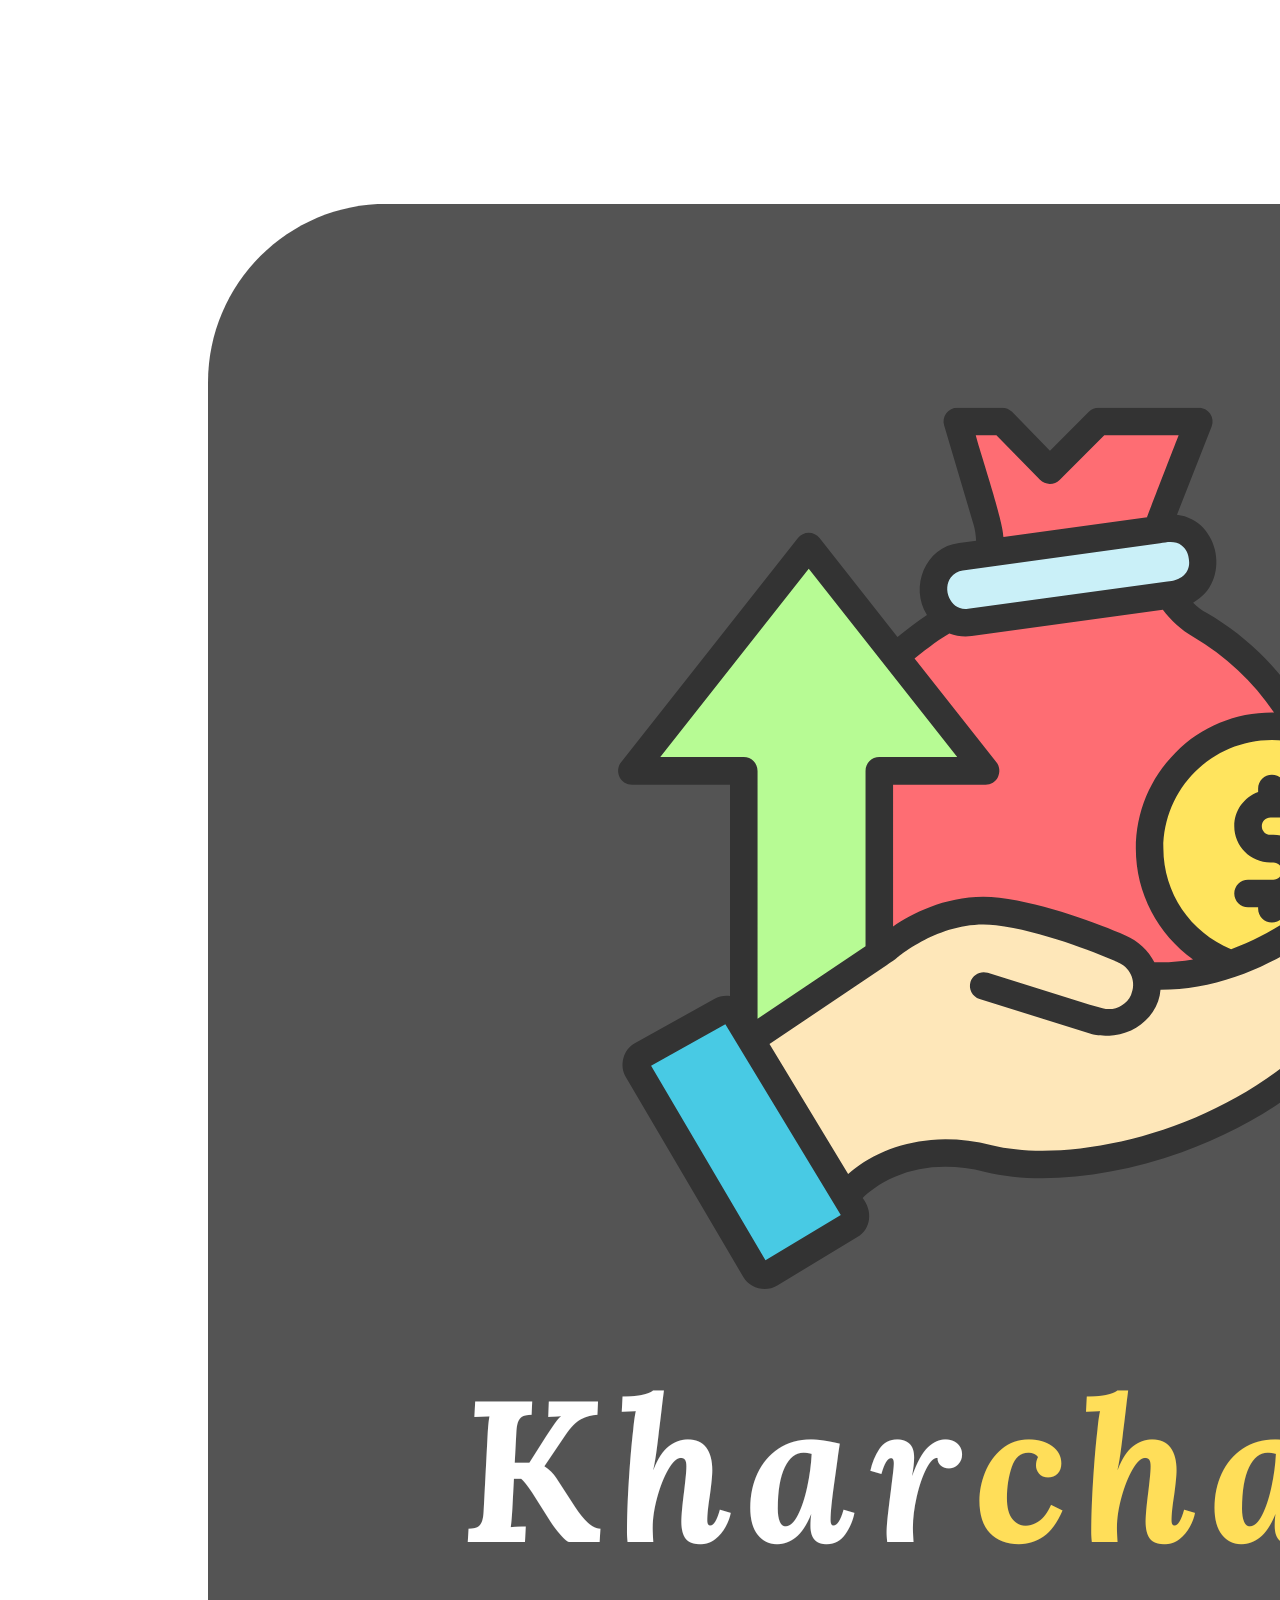
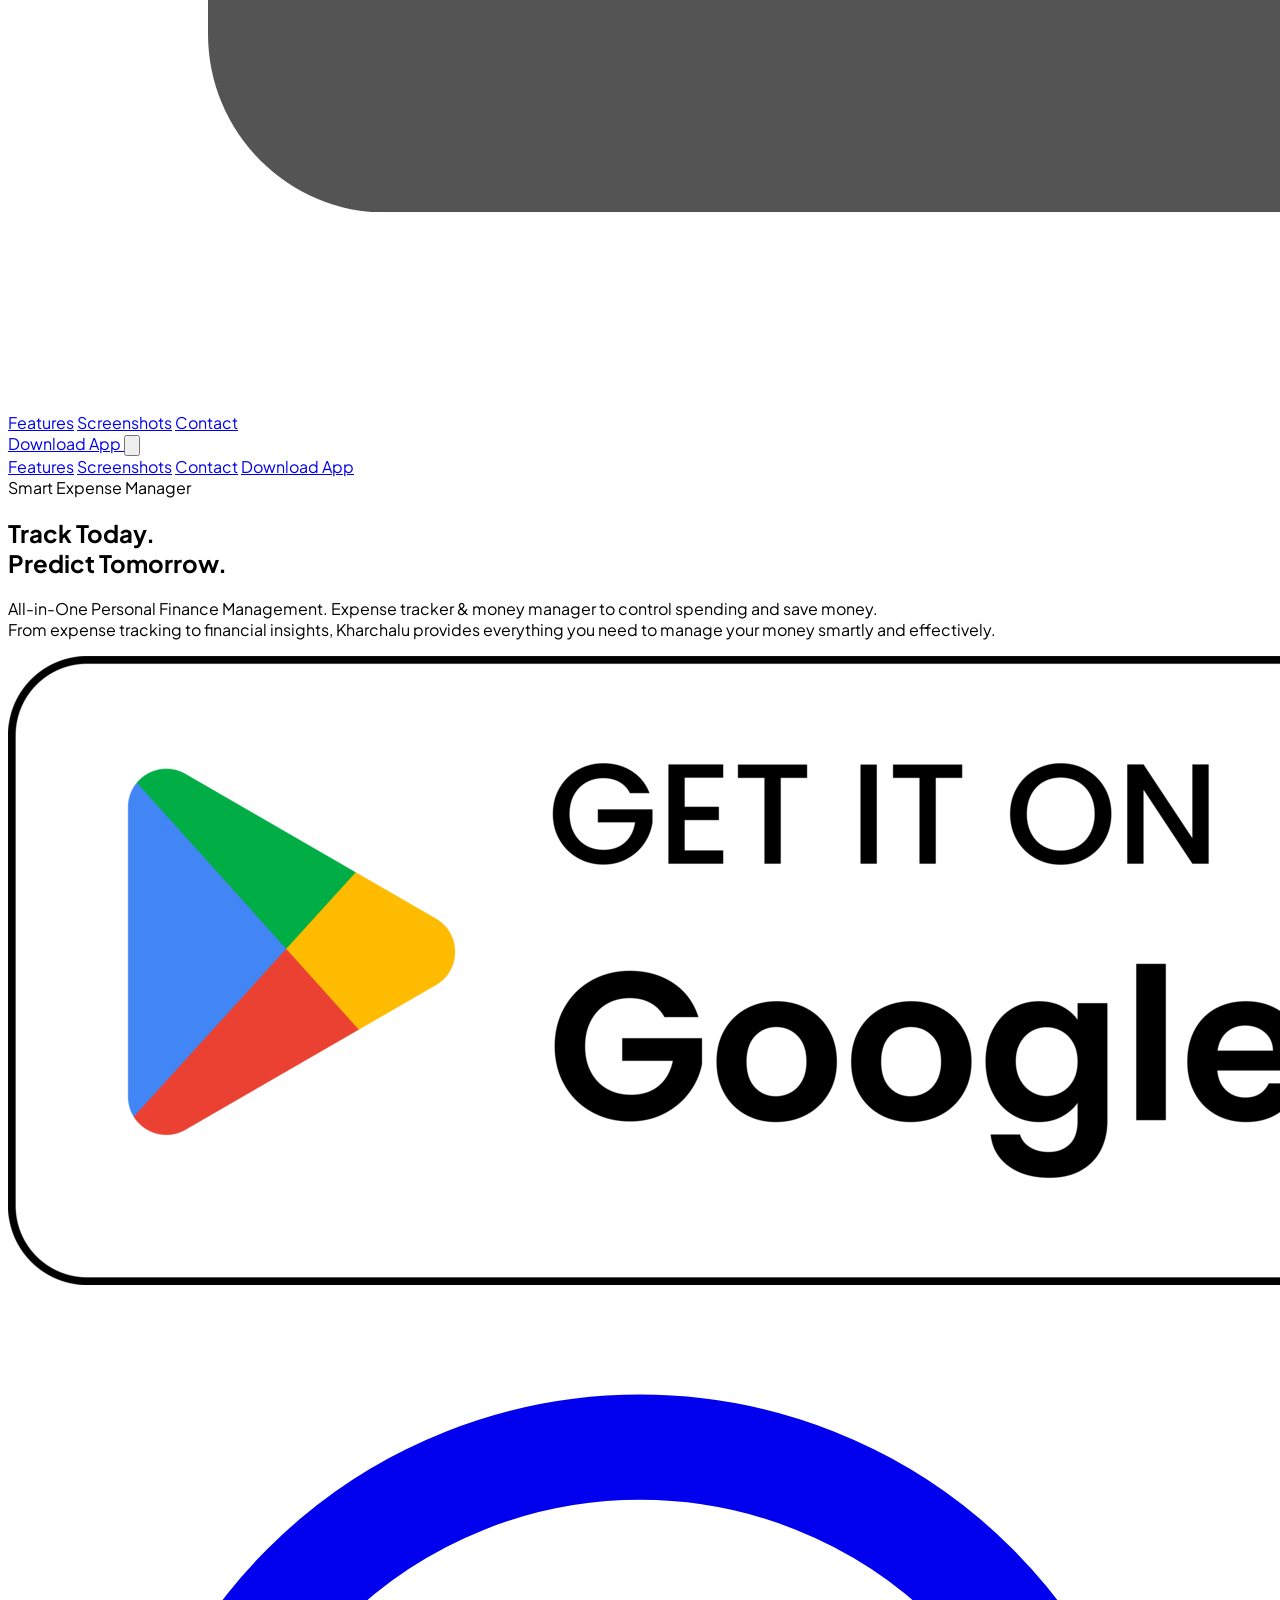
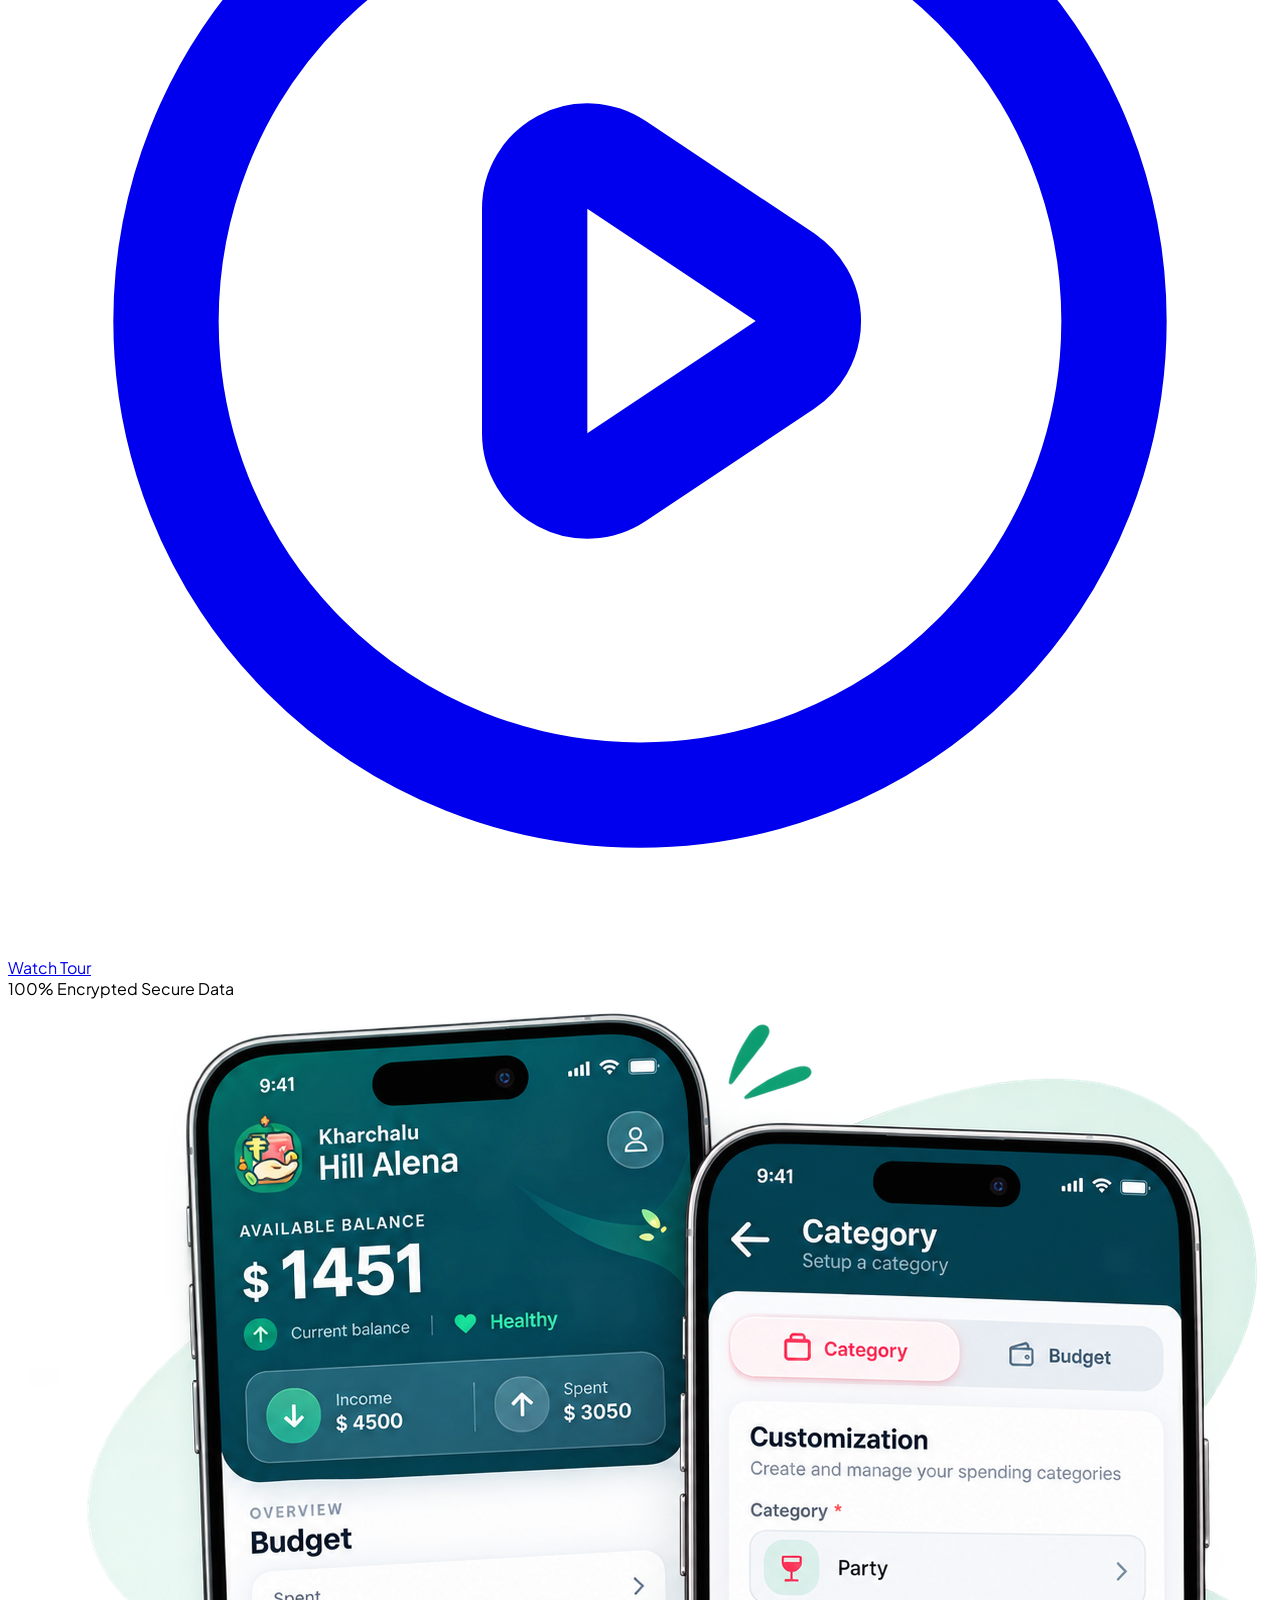
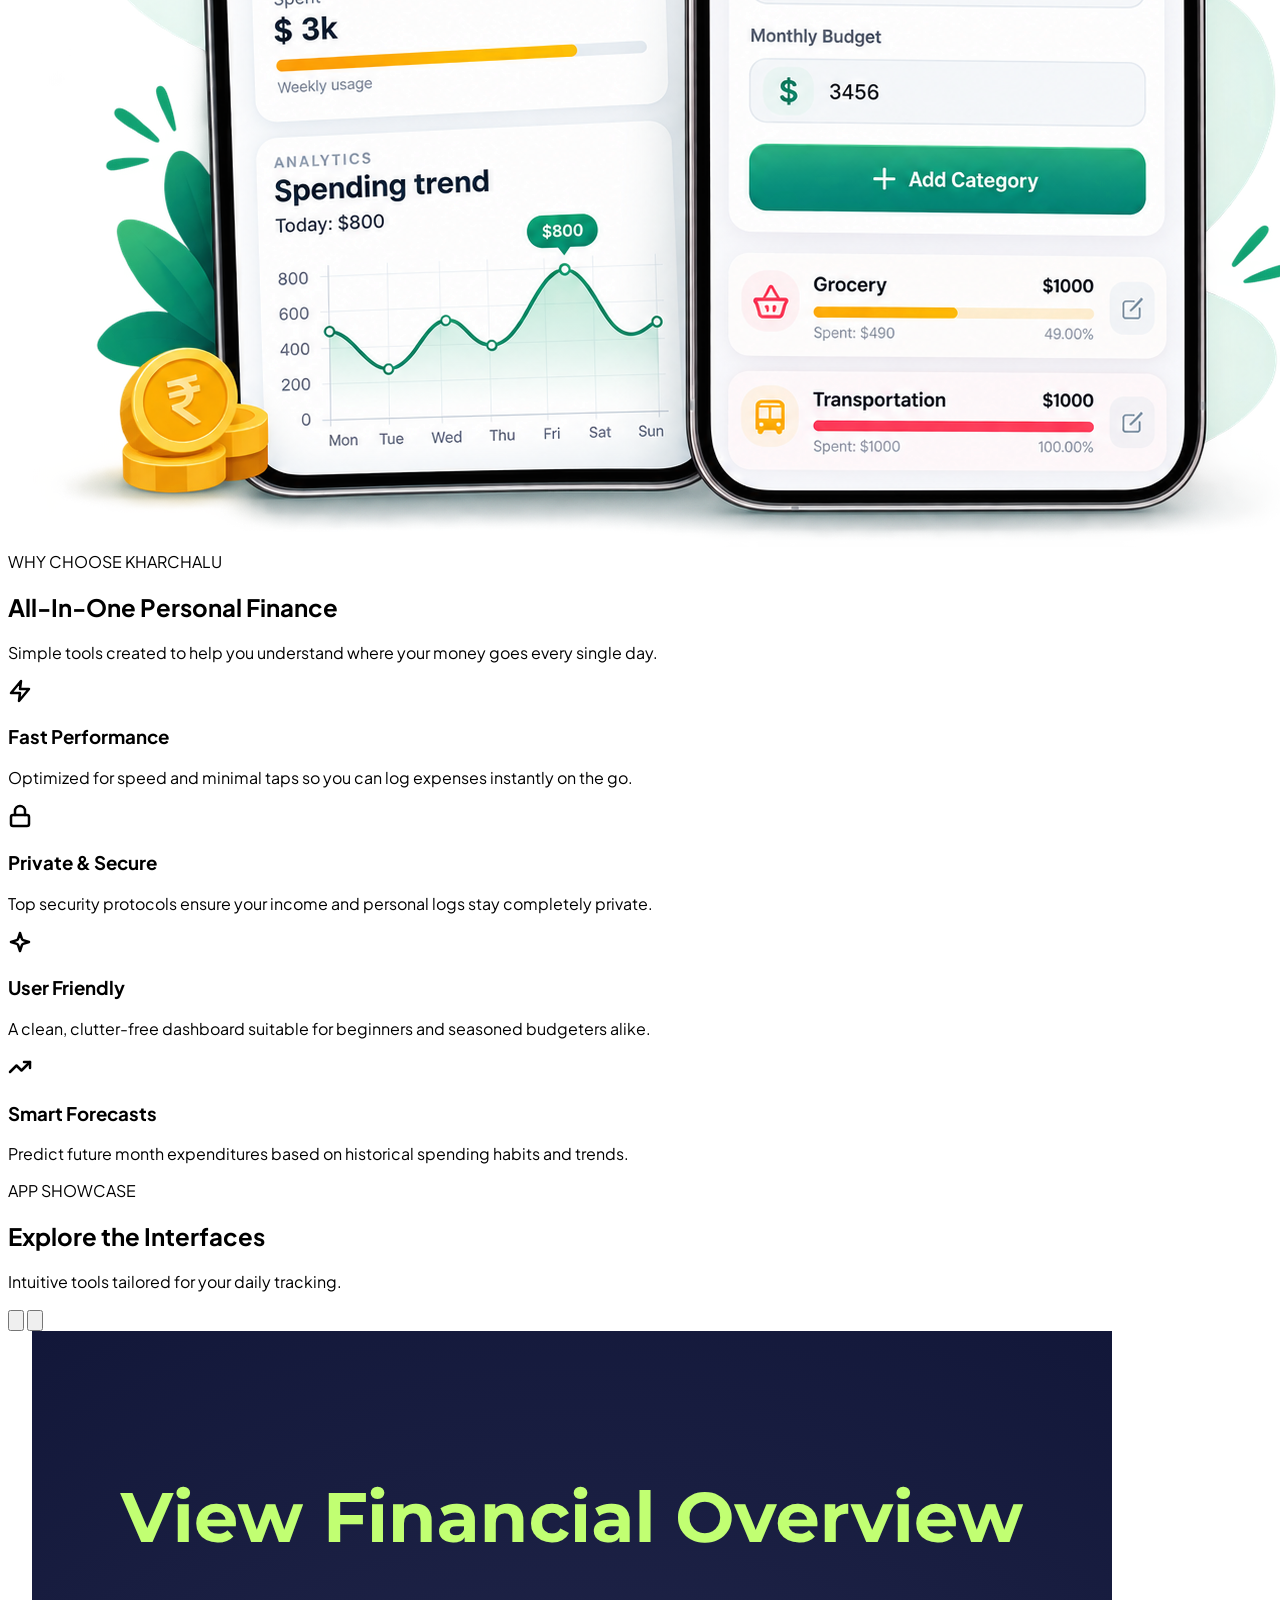
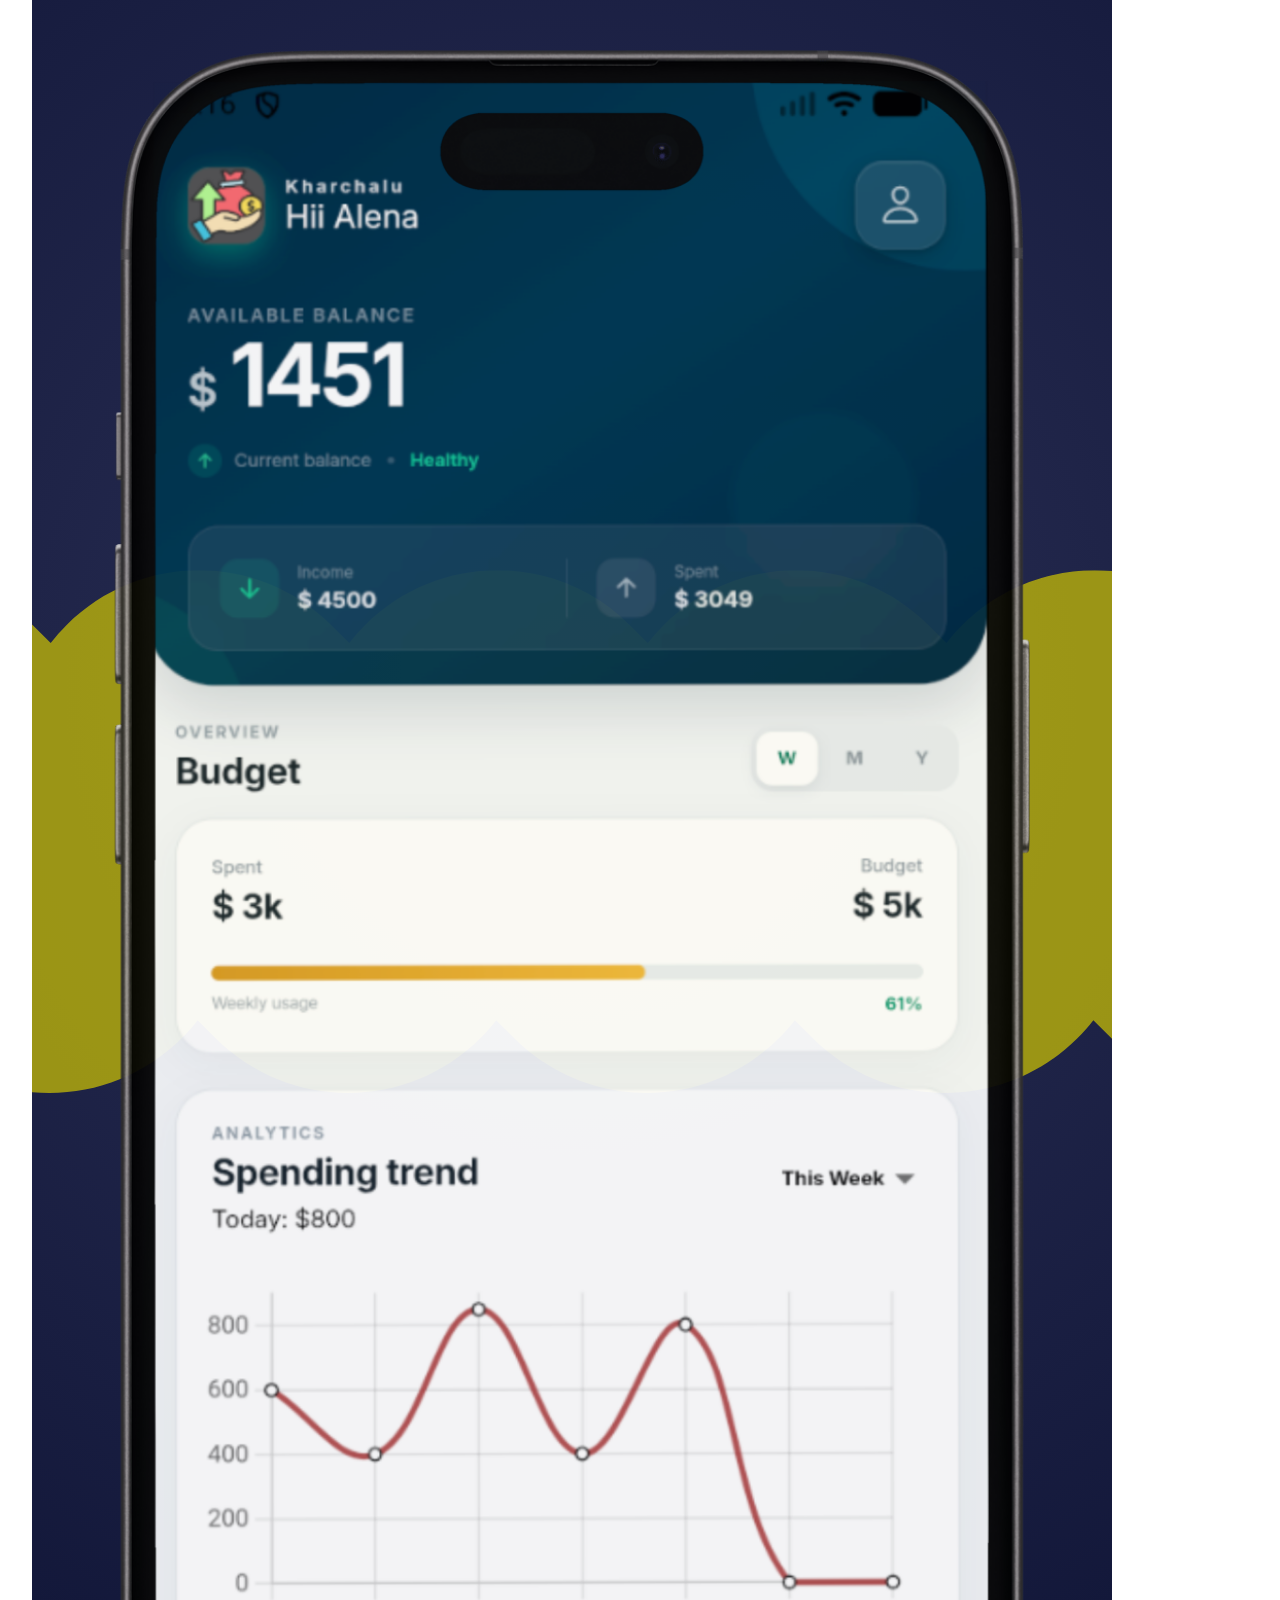
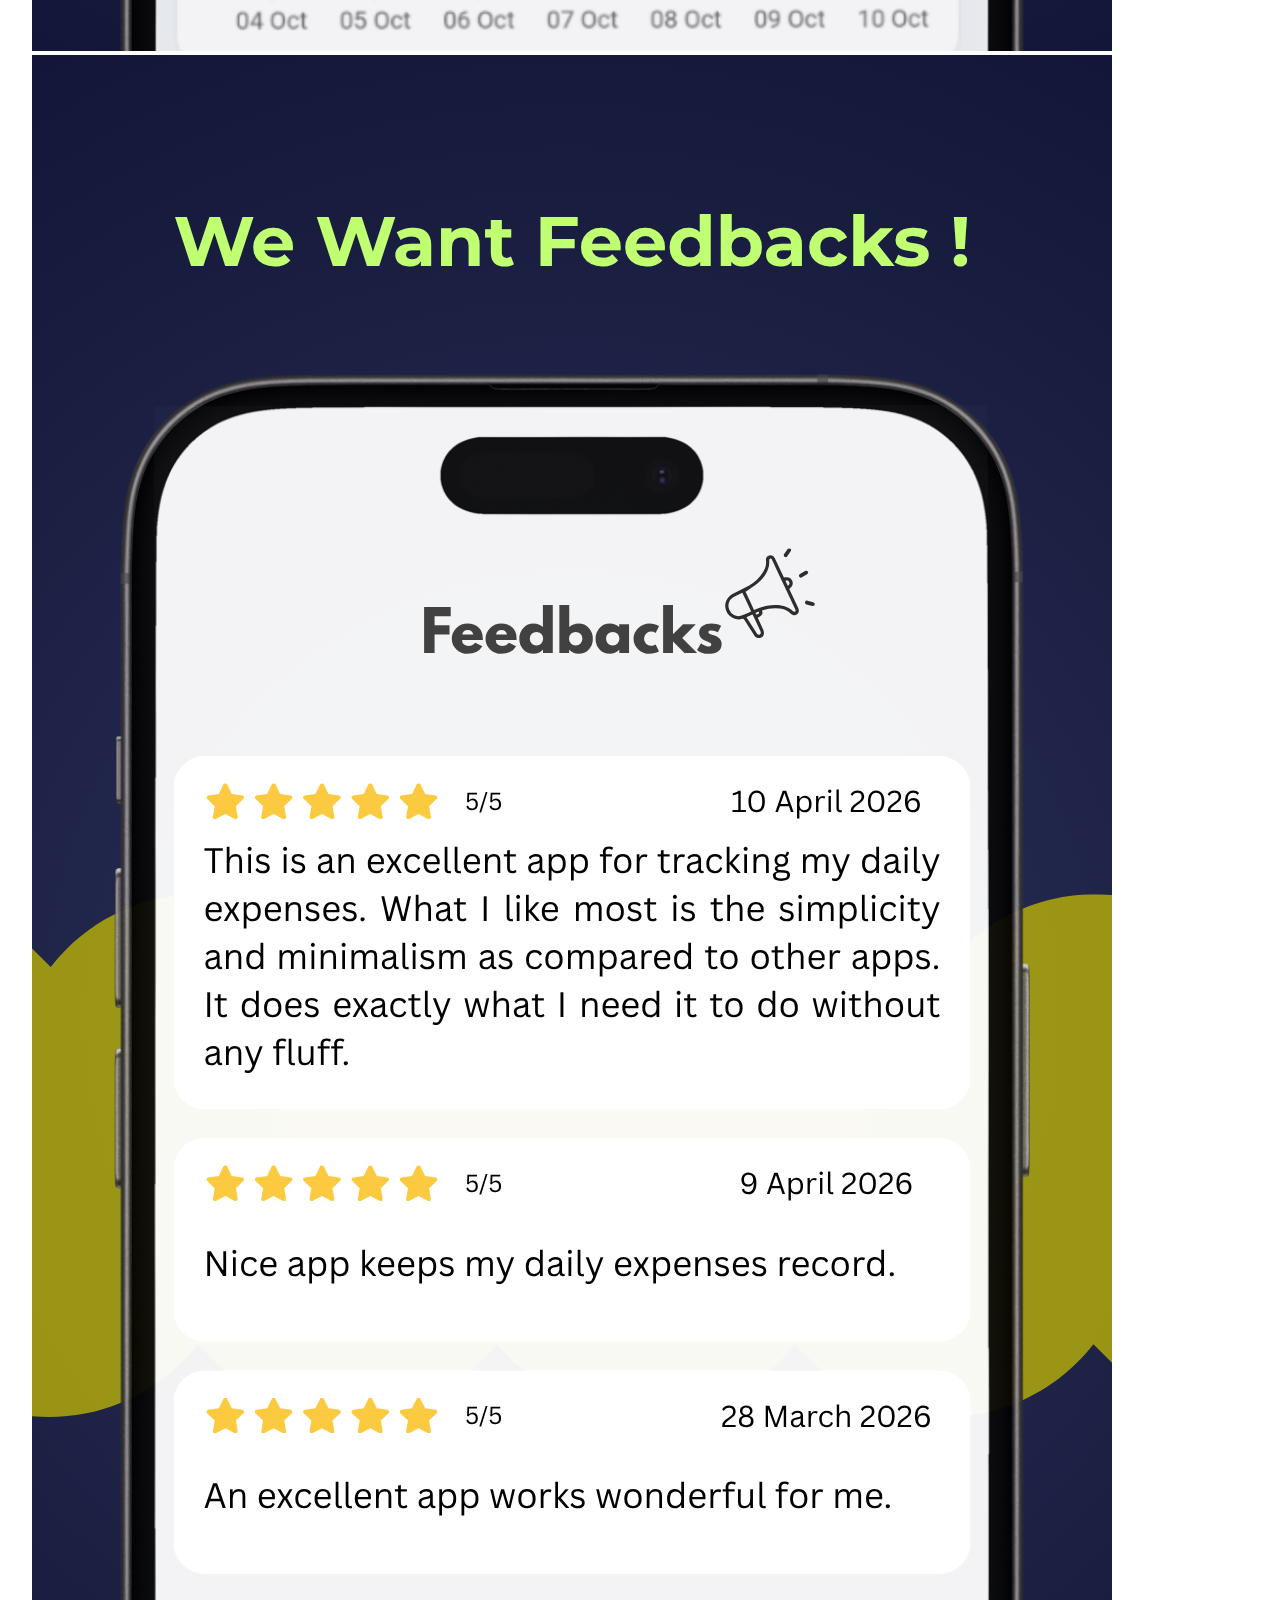
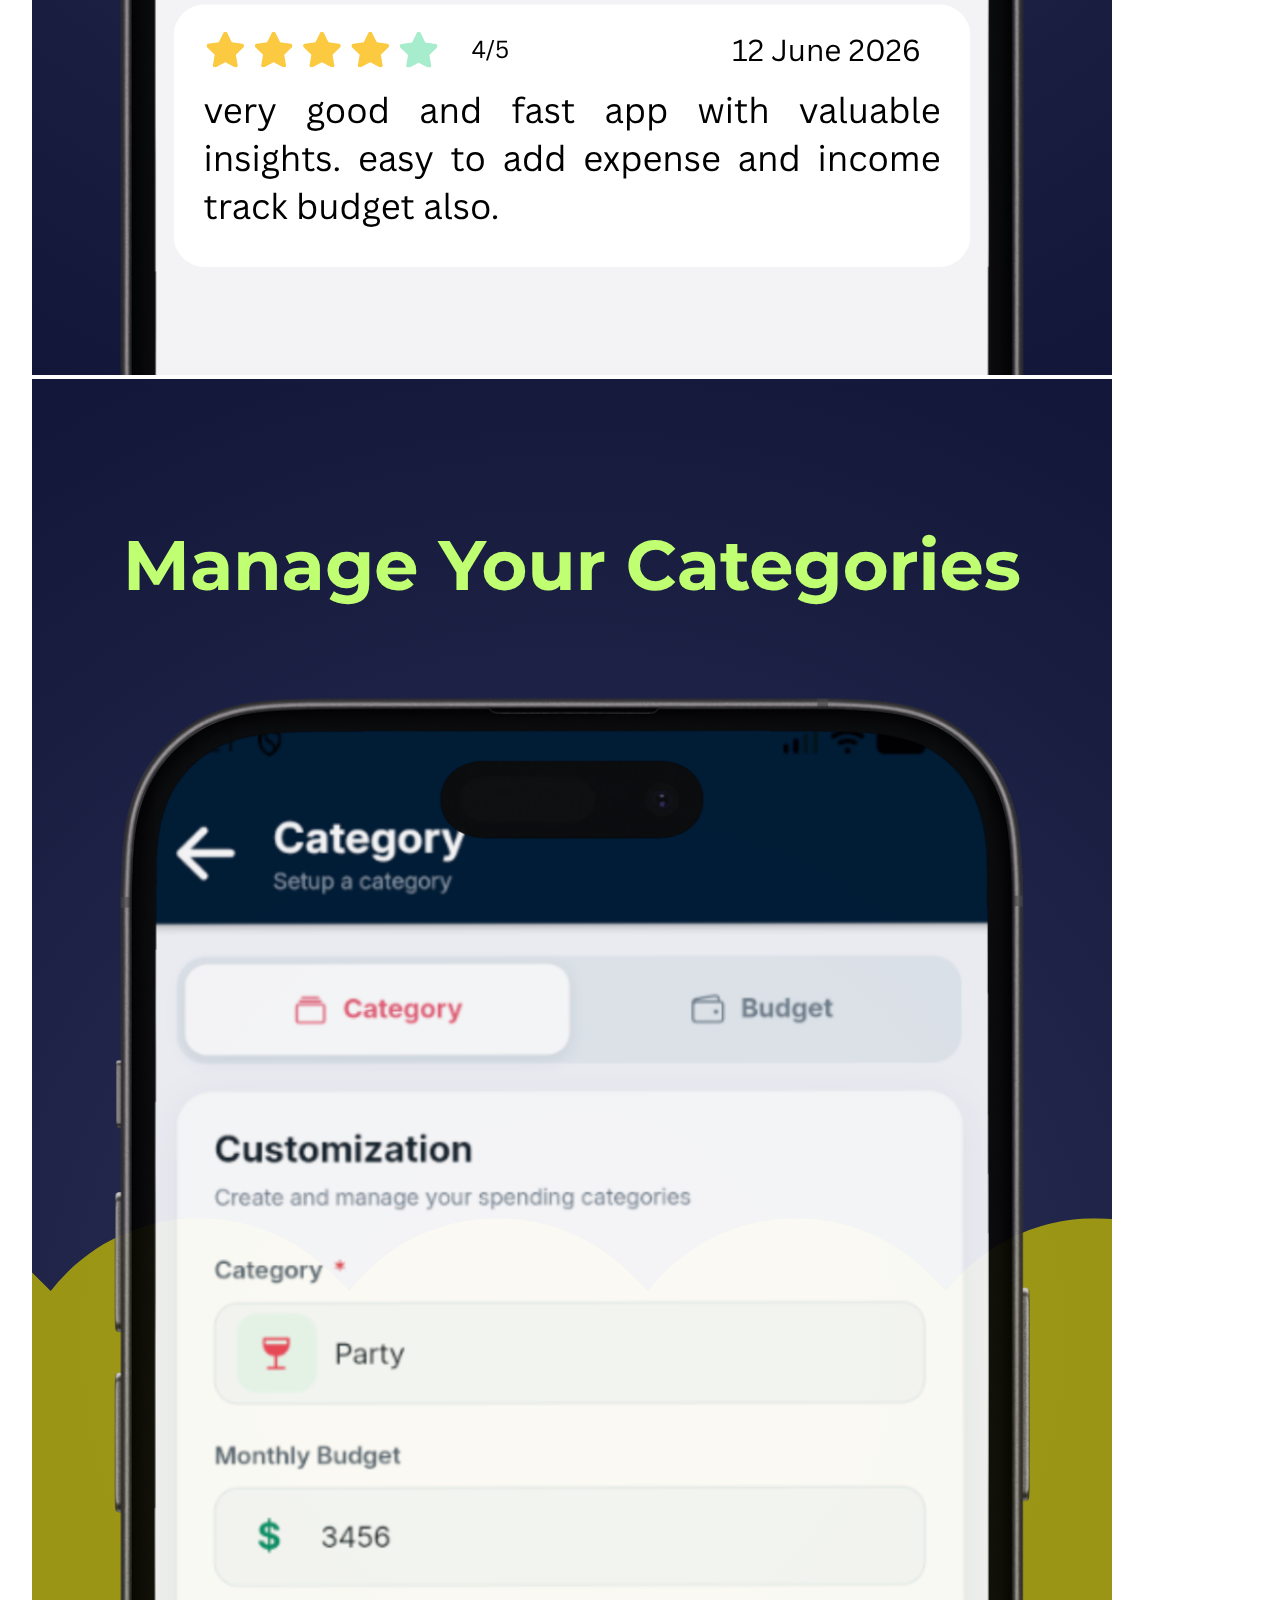
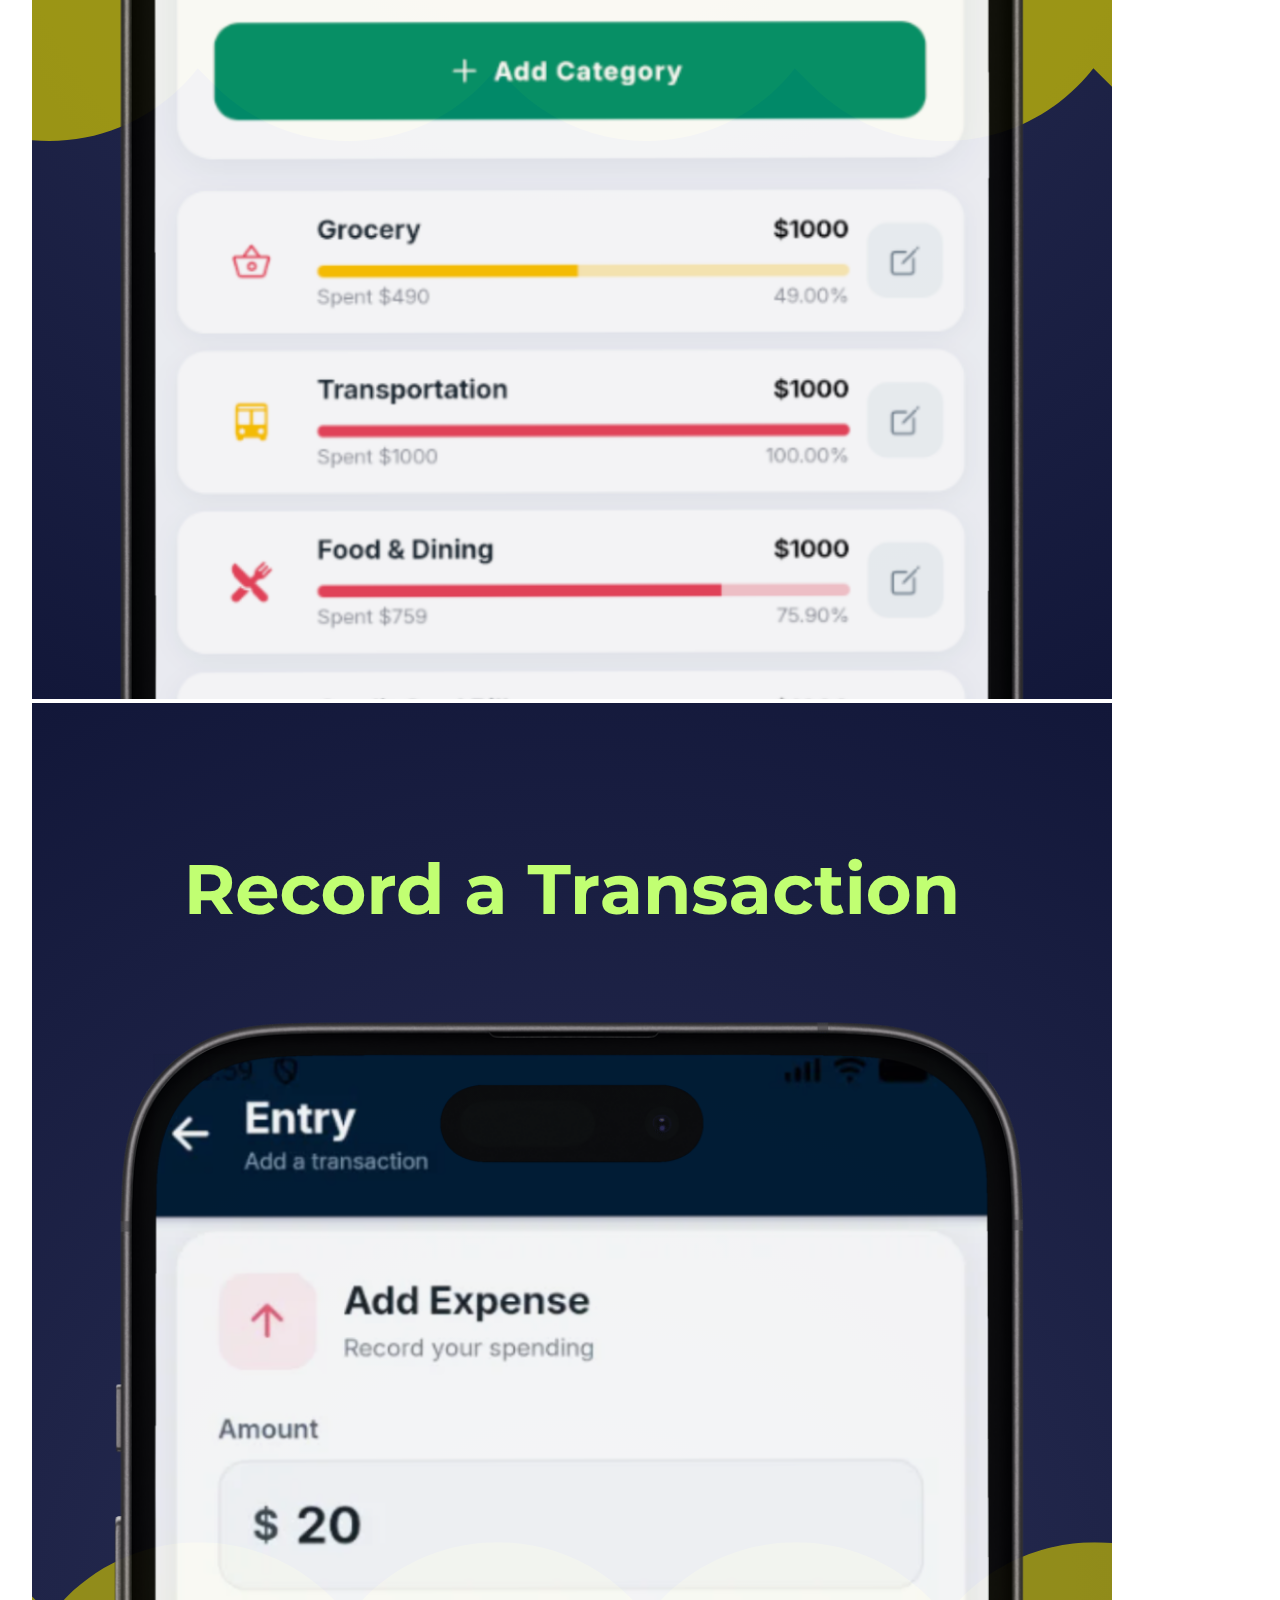
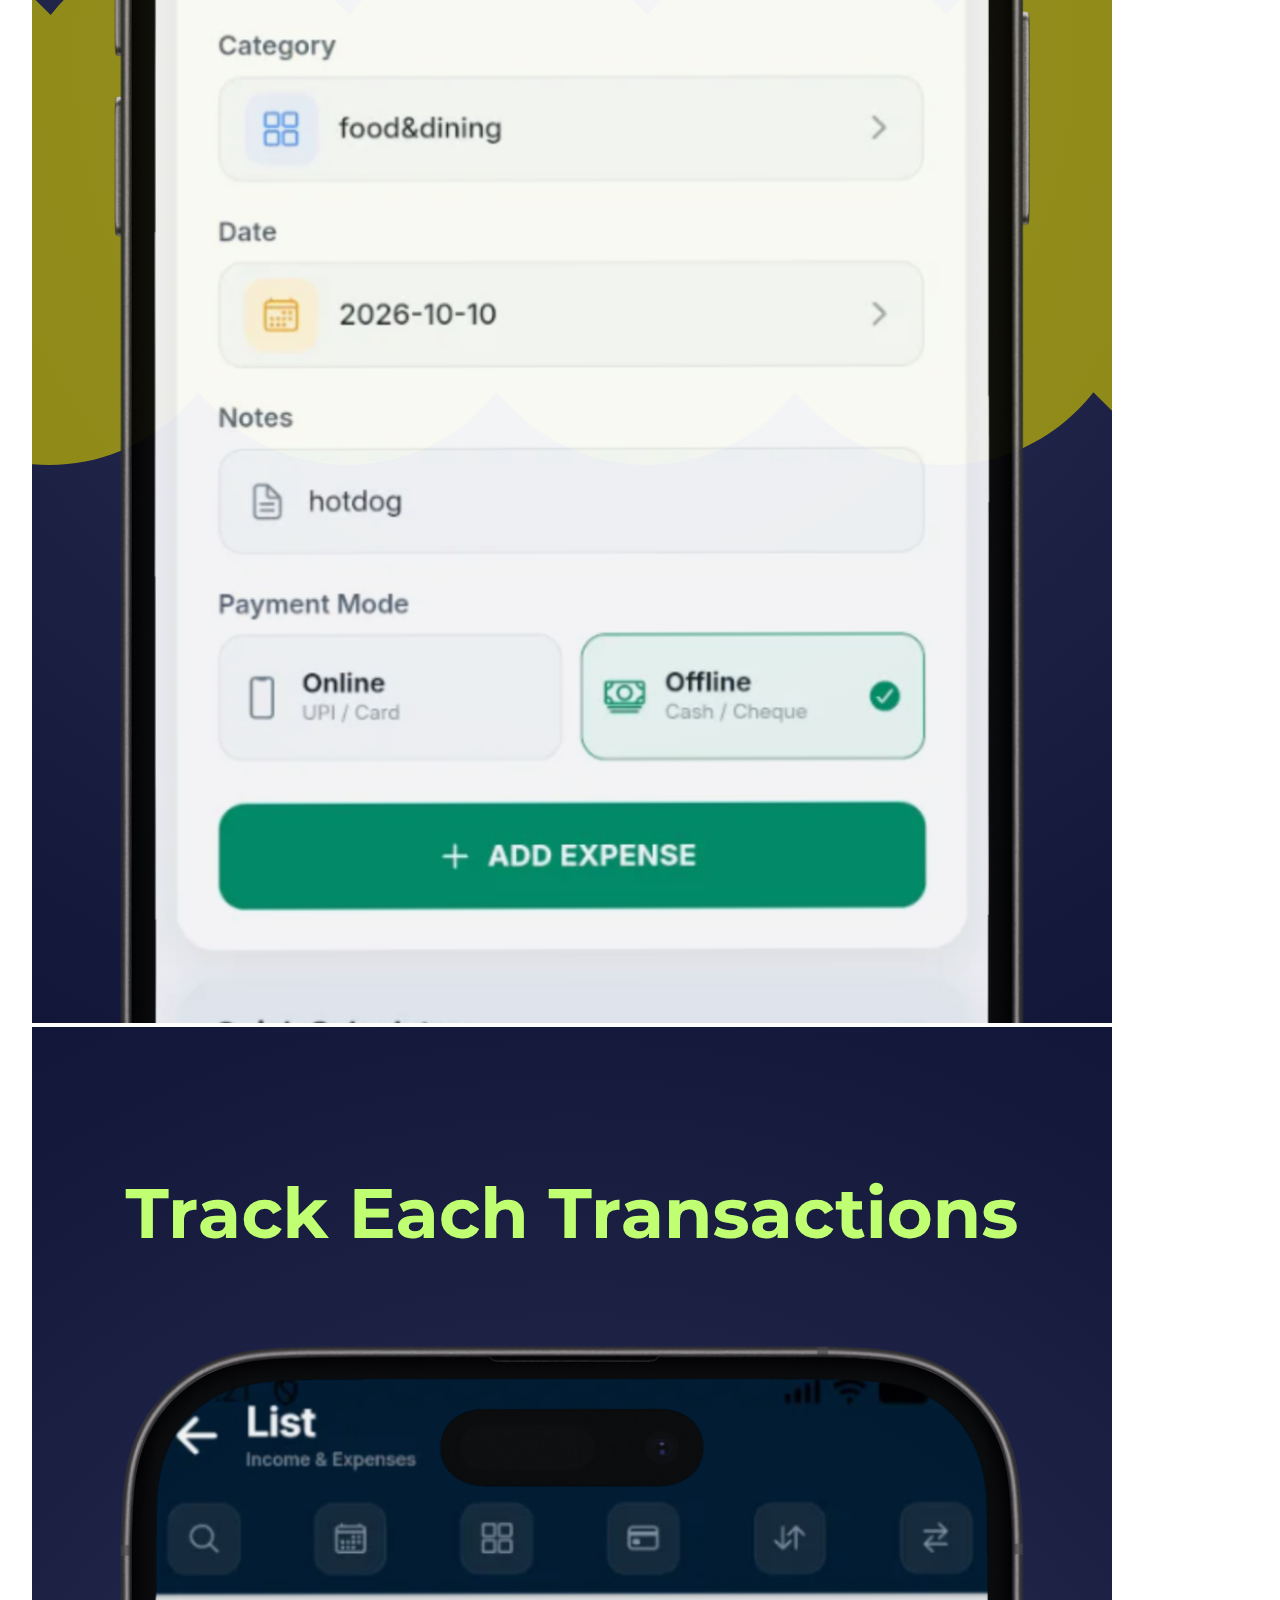
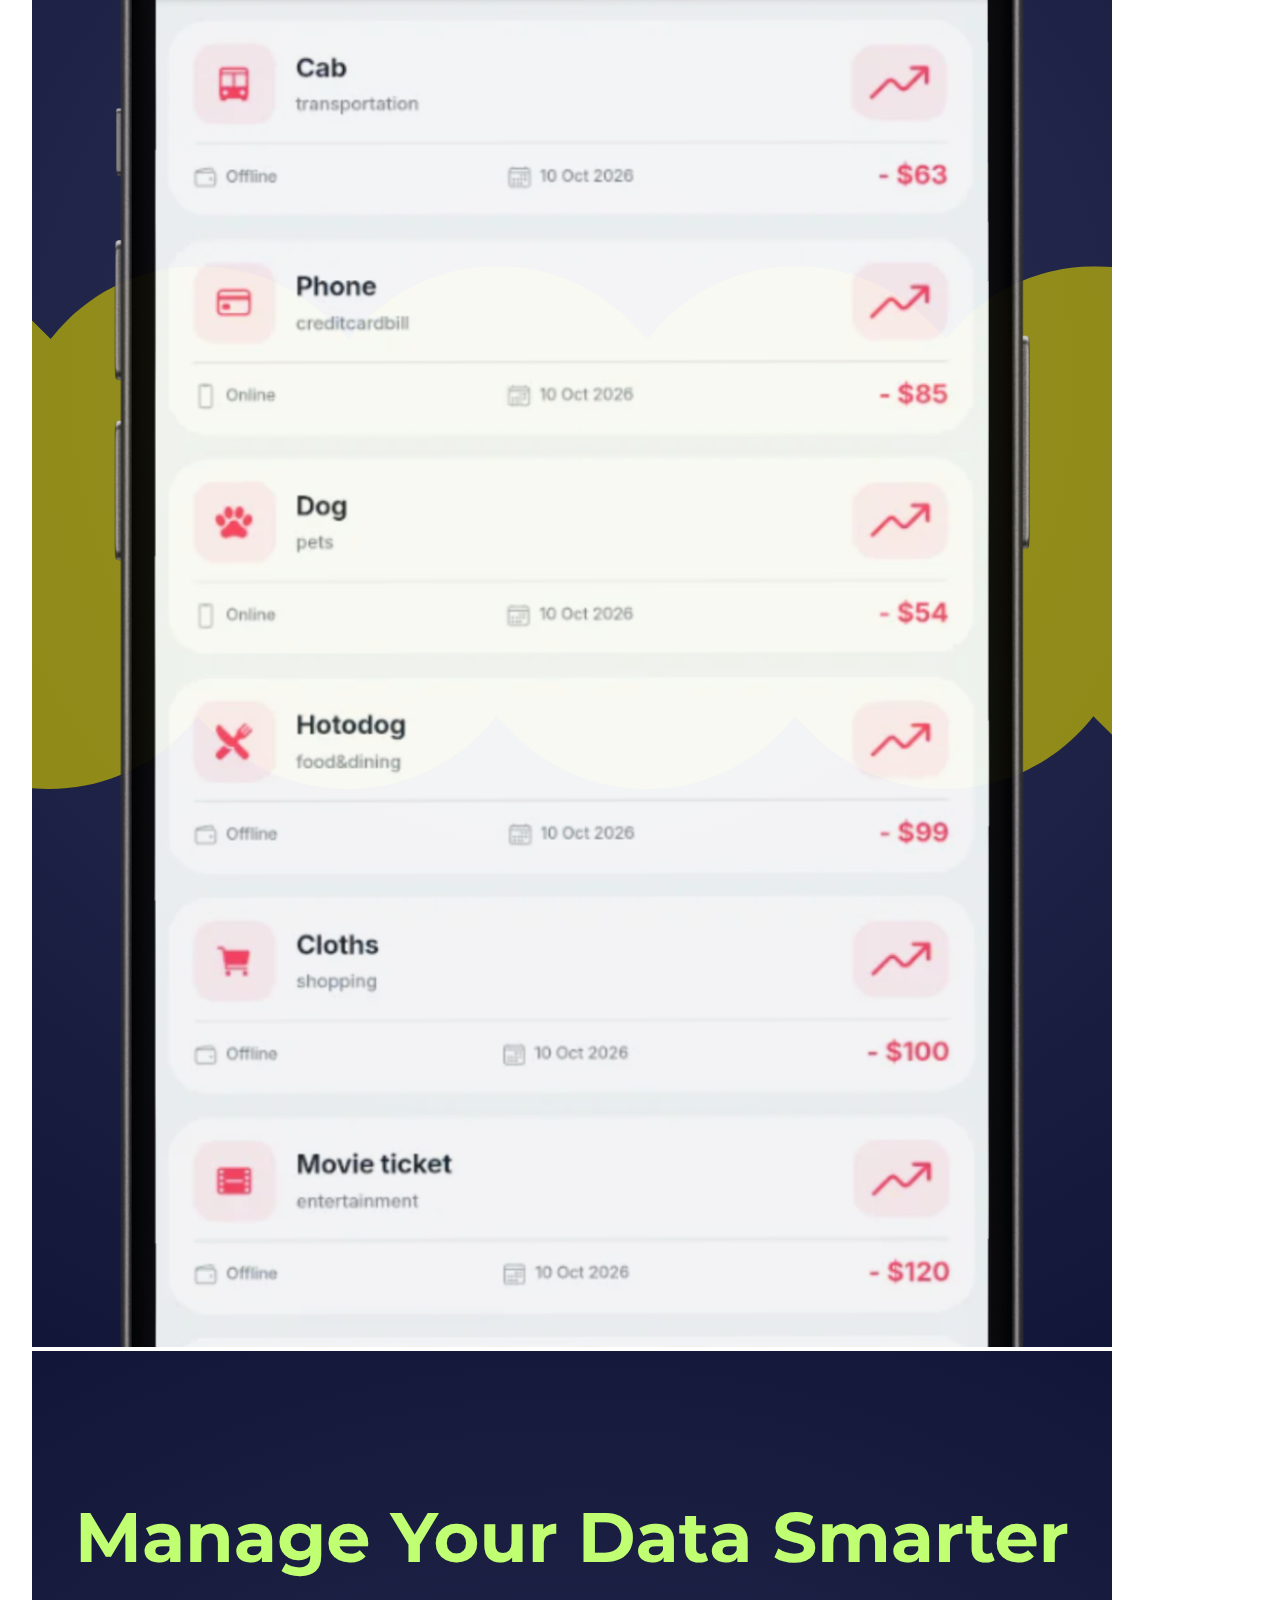
==== commit d96dae4f: "pandels link added in index" ====
--- a/index.html
+++ b/index.html
@@ -407,6 +407,8 @@
                     <li><a href="#screenshots" class="hover:text-brand-500 transition-colors">Screenshots</a></li>
                     <li><a href="#download" class="hover:text-brand-500 transition-colors">Download</a></li>
                     <li><a href="privacy-policy.html" class="hover:text-brand-500 transition-colors">Privacy Policy</a>
+                    </li>
+                    <li><a href="pandels.html" class="hover:text-brand-500 transition-colors">Puja Pandels (Berhampore)</a>
                     </li>
                 </ul>
             </div>
